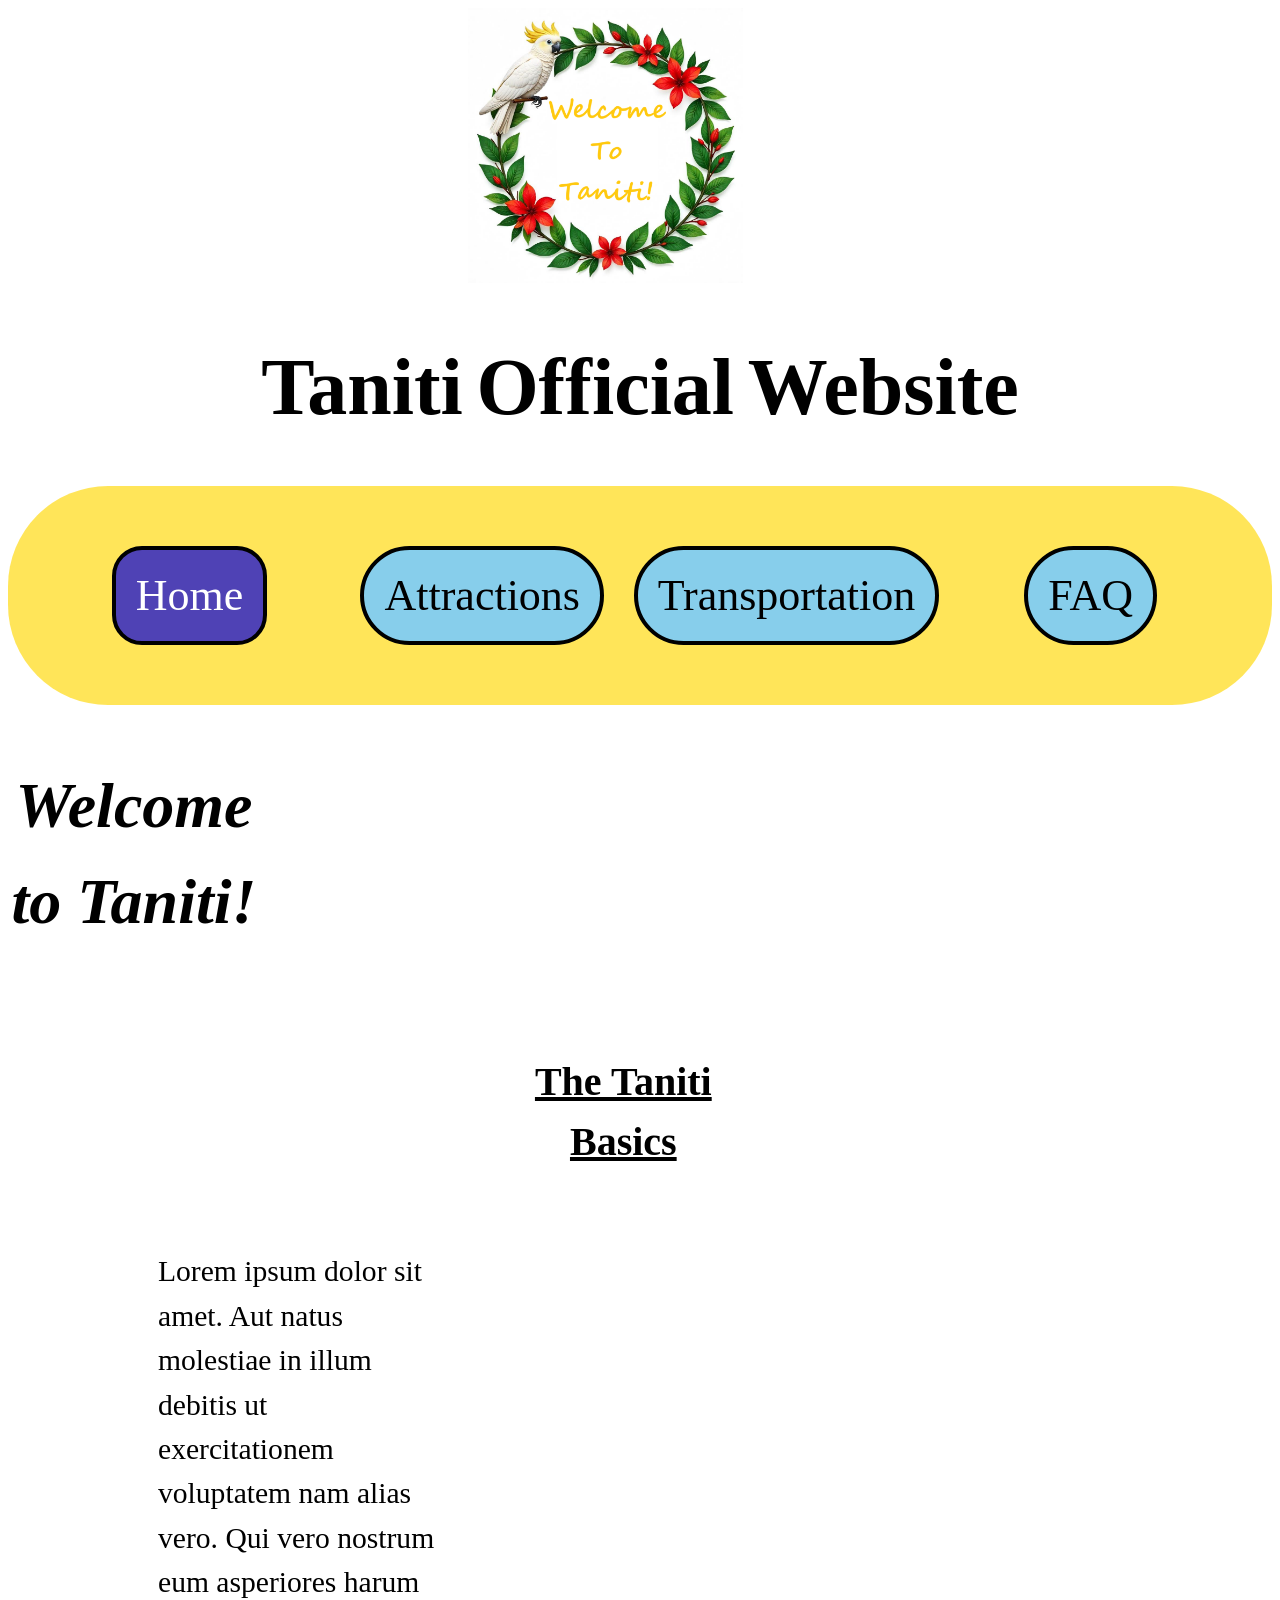
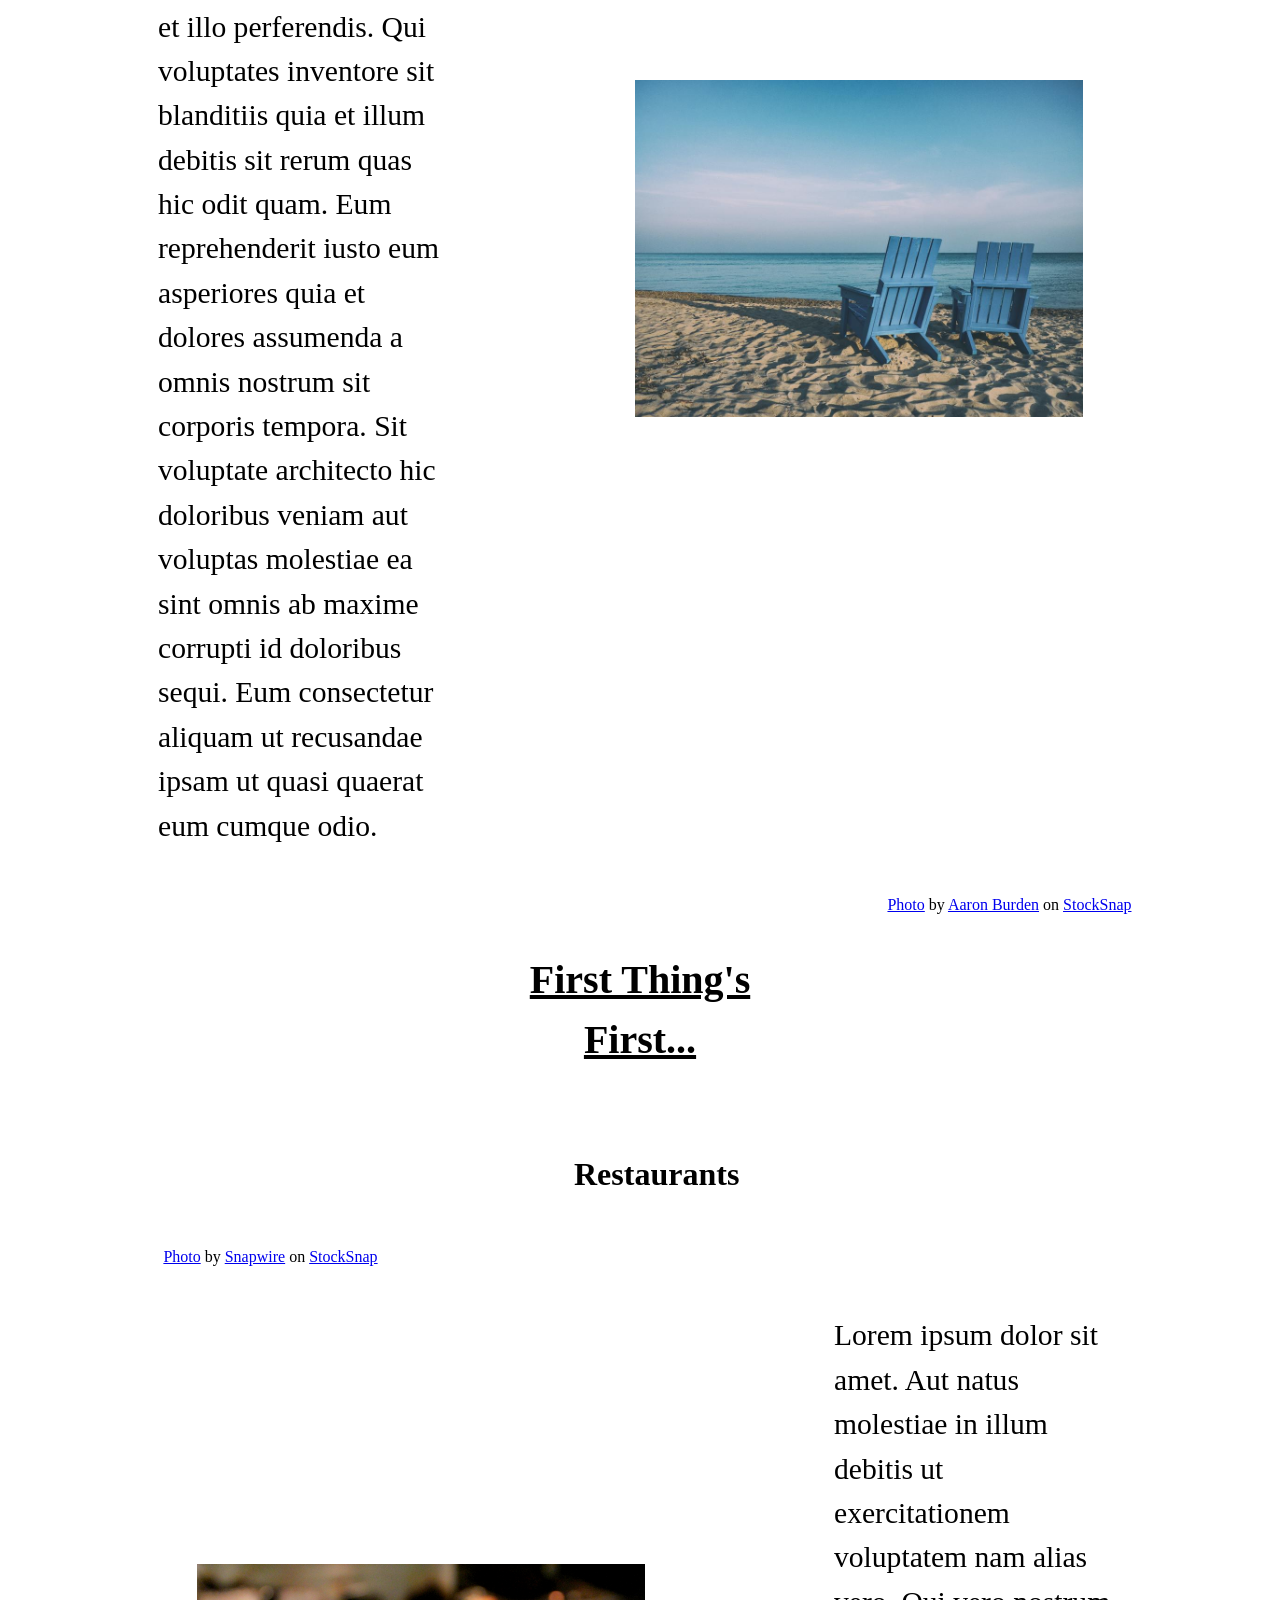
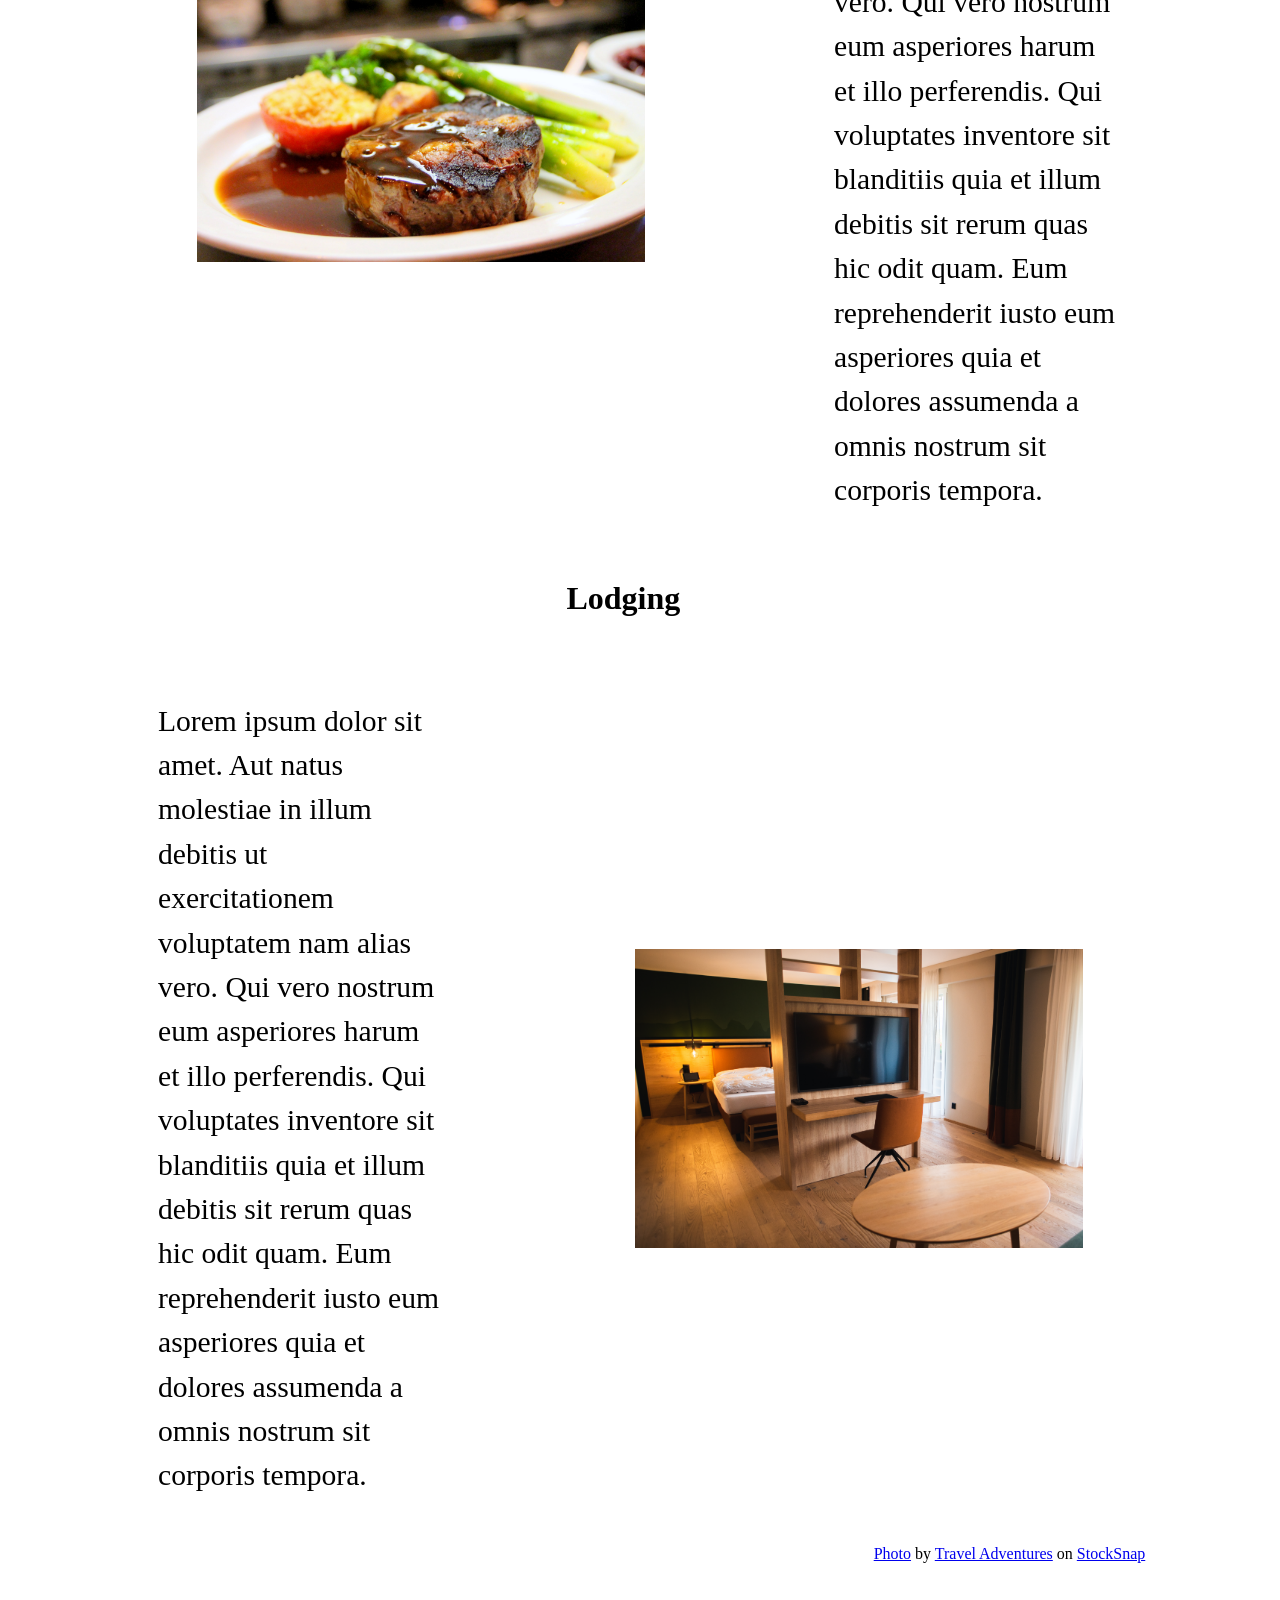
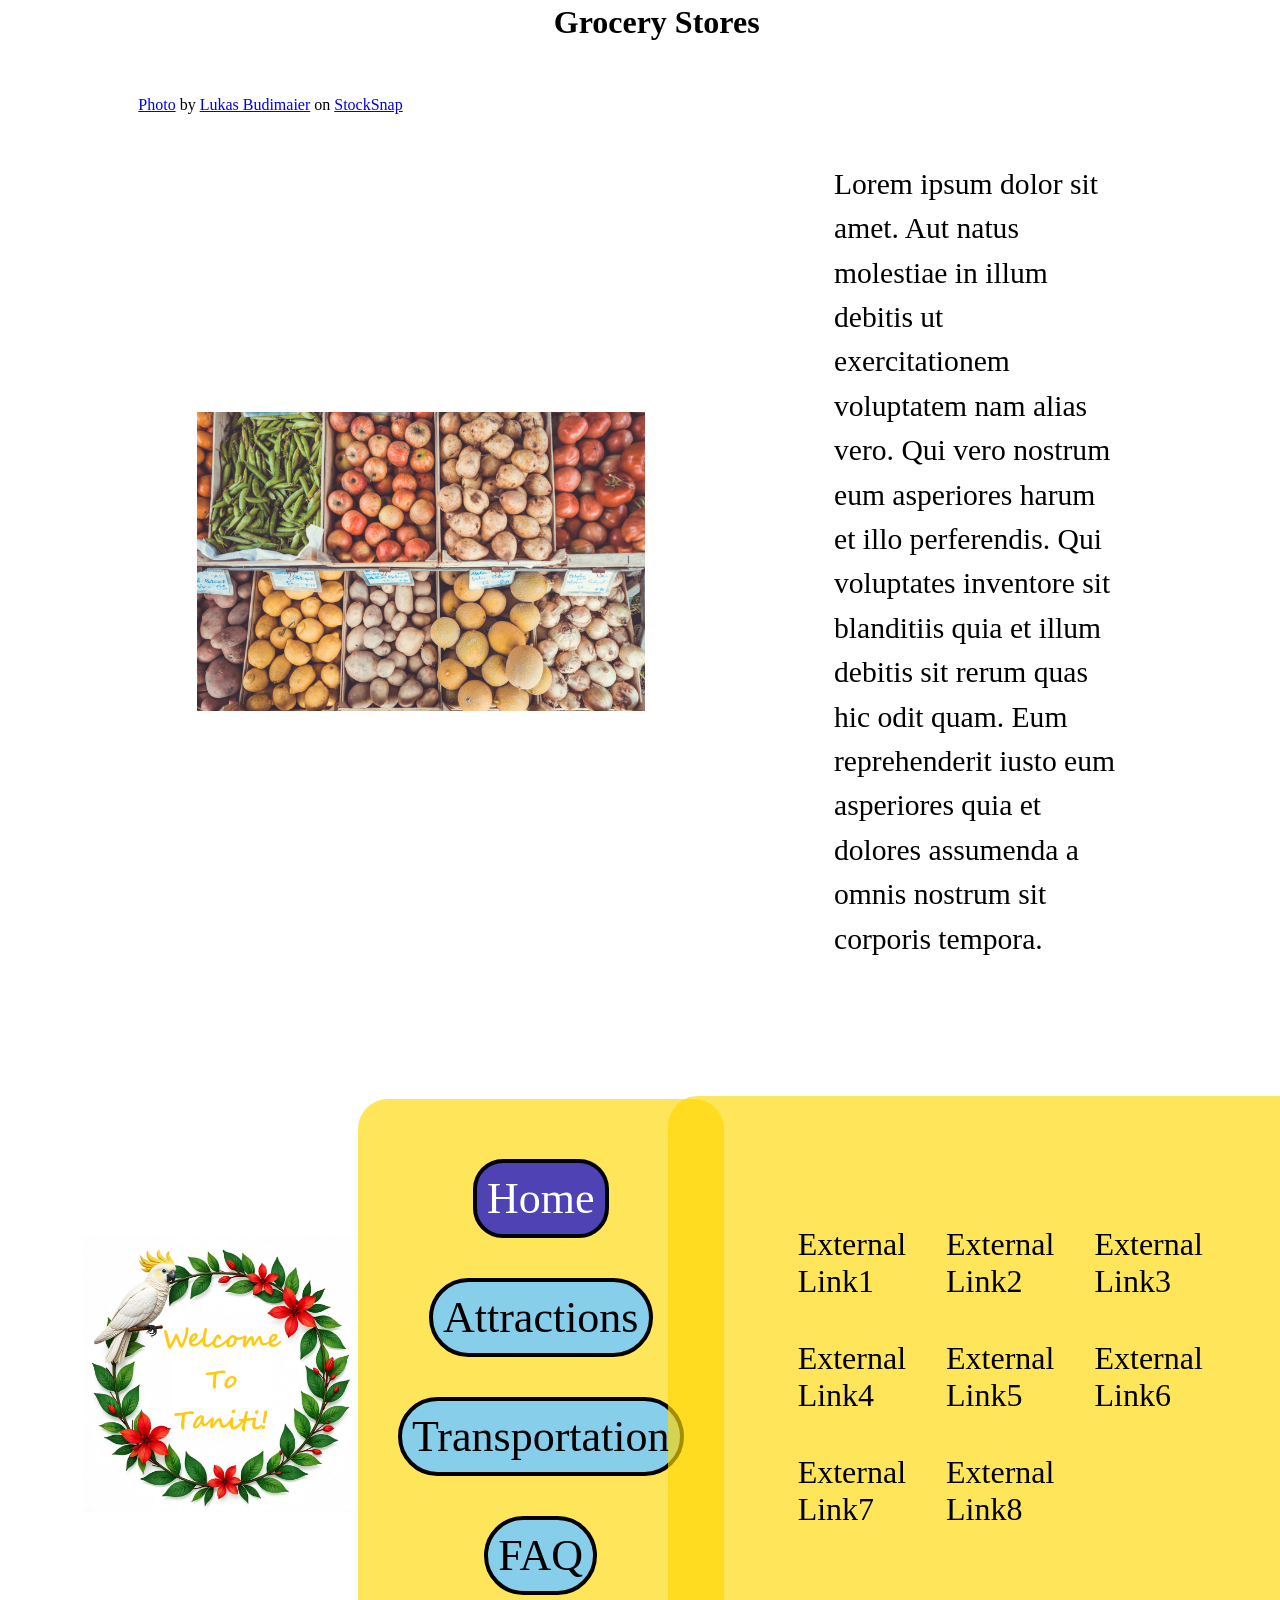
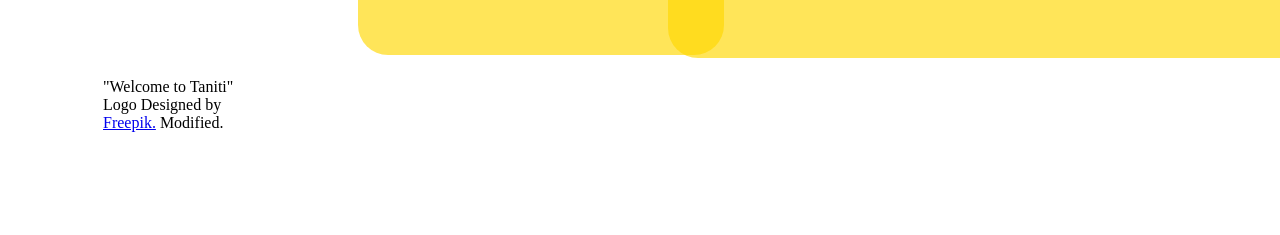
==== index.html @ dcddfea0 "Initial Commit for High Fidelity Wireframe of Taniti Website for WGU D479 PA Task 1" ====
<!DOCTYPE html>
<html lang="en">

<head>
    <meta charset="UTF-8">
    <meta name="viewport" content="width=device-width, initial-scale=1.0">
    <link rel="stylesheet" href="/css/styles.css">
    <script src="/javascript/myScript.js"></script>
    <title>Taniti Home Page</title>
</head>

<body>
    <header>
        <div class="header_logo_and_heading_div">
            <img id="top_taniti_welcome_logo" src="/images/welcome_to_taniti_freepik.jpg"
                class="taniti_logo" alt="welcome_to_taniti_wreath_with_white_tropical_bird">
            <h1 class="site_heading">Taniti </h1>
            <h1 class="site_heading">Official </h1>
            <h1 class="site_heading">Website</h1>
        </div>
    </header>
    <div class="top_nav_container">
        <nav class="top_navbar">
            <a class="top_nav_links current">Home</a>
            <a class="top_nav_links">Attractions</a>
            <a class="top_nav_links">Transportation</a>
            <a class="top_nav_links">FAQ</a>
        </nav>
    </div>
    <main>
        <section class="content_container">
            <h1 class="main_headings taniti_welcome">Welcome to Taniti!</h1>
        </section>
        <section class="content_container">
            <h2 class="main_headings center_justify_content_item">The Taniti Basics</h2>
            <p class="content_grid_item_left">Lorem ipsum dolor sit amet. Aut natus molestiae in illum debitis ut
                exercitationem voluptatem nam
                alias
                vero. Qui vero nostrum eum asperiores harum et illo perferendis.
                Qui voluptates inventore sit blanditiis quia et illum debitis sit rerum quas hic odit quam. Eum
                reprehenderit iusto eum asperiores quia et dolores assumenda a omnis nostrum sit corporis
                tempora.
                Sit
                voluptate architecto hic doloribus veniam aut voluptas molestiae ea sint omnis ab maxime
                corrupti id
                doloribus sequi. Eum consectetur aliquam ut recusandae ipsam ut quasi quaerat eum cumque odio.
            </p>
            <img id="caption_parent1" src="/images/beach-sand_0KJ4LUALSV.jpg"
                class="content_image content_grid_item_right" alt="blue_beach_chairs_on_beach"><span id="caption_span1"
                class="img_caption_right responsive_span"><a href="https://stocksnap.io/photo/beach-sand-0KJ4LUALSV"
                    target="_blank">Photo</a> by <a href="https://stocksnap.io/author/20658" target="_blank">Aaron
                    Burden</a> on <a href="https://stocksnap.io" target="_blank">StockSnap</a></span>
        </section>
        <section class="content_container">
            <h2 class="main-headings center_justify_content_item">First Thing's First...</h2>
        </section>
        <section class="content_container">

            <h3 class="center_justify_content_item">Restaurants</h3>
            <img id="caption_parent2" src="/images/StockSnap_JMJZKYXUWD.jpg"
                class="content_image content_grid_item_left" alt="plate_of_food_in_fine_dining">
            <span id="caption_span2" class="img_caption_left responsive_span"><a
                    href="https://stocksnap.io/photo/steak-asparagus-JMJZKYXUWD" target="_blank">Photo</a> by <a
                    href="https://stocksnap.io/author/snapwire" target="_blank">Snapwire</a> on <a
                    href="https://stocksnap.io" target="_blank">StockSnap</a></span>
            <p class="content_grid_item_right">Lorem ipsum dolor sit amet. Aut natus molestiae in illum debitis ut
                exercitationem voluptatem nam
                alias
                vero. Qui vero nostrum eum asperiores harum et illo perferendis.
                Qui voluptates inventore sit blanditiis quia et illum debitis sit rerum quas hic odit quam. Eum
                reprehenderit iusto eum asperiores quia et dolores assumenda a omnis nostrum sit corporis
                tempora.
            </p>

        </section>
        <section class="content_container">
            <h3 class="center_justify_content_item">Lodging</h3>
            <p class="content_grid_item_left">Lorem ipsum dolor sit amet. Aut natus molestiae in illum debitis ut
                exercitationem voluptatem nam
                alias
                vero. Qui vero nostrum eum asperiores harum et illo perferendis.
                Qui voluptates inventore sit blanditiis quia et illum debitis sit rerum quas hic odit quam. Eum
                reprehenderit iusto eum asperiores quia et dolores assumenda a omnis nostrum sit corporis
                tempora.</p>
            <img id="caption_parent3" src="/images/StockSnap_DGBAEIS33.jpg"
                class="content_image content_grid_item_right" alt="modern_upscale_hotel_room"><span id="caption_span3"
                class="img_caption_right responsive_span"><a href="https://stocksnap.io/photo/hotel-room-DGBAEIS339"
                    target="_blank">Photo</a> by <a href="https://stocksnap.io/author/traveladventures"
                    target="_blank">Travel Adventures</a> on <a href="https://stocksnap.io"
                    target="_blank">StockSnap</a></span>
        </section>
        <section class="content_container">
            <h3 class="center_justify_content_item">Grocery Stores</h3>
            <img id="caption_parent4" src="/images/StockSnap_AWJD4WV6W.jpg"
                class="content_image content_grid_item_left" alt="small_grocery_shop">
            <span id="caption_span4" class="img_caption_left responsive_span"><a
                    href="https://stocksnap.io/photo/food-fruits-AWJD4WV6W1" target="_blank">Photo</a> by <a
                    href="https://stocksnap.io/author/15750" target="_blank">Lukas
                    Budimaier</a> on <a href="https://stocksnap.io" target="_blank">StockSnap</a></span>
            <p class="content_grid_item_right">Lorem ipsum dolor sit amet. Aut natus molestiae in illum debitis ut
                exercitationem voluptatem nam
                alias
                vero. Qui vero nostrum eum asperiores harum et illo perferendis.
                Qui voluptates inventore sit blanditiis quia et illum debitis sit rerum quas hic odit quam. Eum
                reprehenderit iusto eum asperiores quia et dolores assumenda a omnis nostrum sit corporis
                tempora.</p>
        </section>
    </main>
    <footer>
        <div class="bottom_logo_div">
            <img id="bottom_taniti_welcome_logo" src="/images/welcome_to_taniti_freepik.jpg"
                class="taniti_logo" alt="welcome_to_taniti_wreath_with_white_tropical_bird">
        </div>
        <nav class="primary_bottom_navbar">
            <a class="primary_bottom_nav_links current">Home</a>
            <a class="primary_bottom_nav_links">Attractions</a>
            <a class="primary_bottom_nav_links">Transportation</a>
            <a class="primary_bottom_nav_links">FAQ</a>
        </nav>
        <nav class="secondary_bottom_navbar">
            <a class="secondary_bottom_nav_links">External Link1</a>
            <a class="secondary_bottom_nav_links">External Link2</a>
            <a class="secondary_bottom_nav_links">External Link3</a>
            <a class="secondary_bottom_nav_links">External Link4</a>
            <a class="secondary_bottom_nav_links">External Link5</a>
            <a class="secondary_bottom_nav_links">External Link6</a>
            <a class="secondary_bottom_nav_links">External Link7</a>
            <a class="secondary_bottom_nav_links">External Link8</a>
        </nav>
        <div id="bottom_caption_div">
            <span class="caption_span5">"Welcome to Taniti" Logo Designed by <a
                    href="https://www.freepik.com/">Freepik.</a> Modified.</span>
        </div>
    </footer>
</body>

</html>
---- css/styles.css ----
h1 {
    font-size: 3rem;
    text-align: center;
}

h2 {
    font-size: 2.5rem;
    text-align: center;
    text-decoration: underline;
}

h3 {
    font-size: 2.0rem;
    text-align: center;
}

p {
    font-size: 1.85rem;
}

footer {
    padding: 75px;
    margin-top: 30px;
    display: grid;
    grid-template-columns: 1fr 1fr 1fr 1fr 1fr;
    grid-template-rows: auto auto auto;
    place-items: center;
}

.site_heading {
    font-size: 5rem;
}

.header_logo_and_heading_div {
    display: grid;
    grid-template-columns: 1fr 1fr 1fr 1fr 1fr 1fr 1fr;
    grid-template-rows: auto auto;
    gap: 5px;
    place-items: center;
}

.taniti_logo {
    grid-column: 4;
}

.site_heading:nth-child(1) {
    grid-column: 2;
}

.site_heading:nth-child(2) {
    grid-column: 3;
}

.site_heading:nth-child(3) {
    grid-column: 4;
}

.top_navbar {
    background-color: rgba(255, 215, 0, 65%);
    border-radius: 100px;
    align-items: center;
    place-items: center;
    font-size: 2.75rem;
    padding: 40px;
    display: grid;
    grid-template-columns: 1fr 1fr 1fr 1fr;
    grid-template-rows: auto;
    column-gap: 10px;
}

.top_nav_links {
    padding: 20px;
    border: solid 4px black;
    border-radius: 60px;
    color: black;
    background-color: skyblue;

}

.top_nav_links:hover {
    color: black;
    background-color: rgba(240, 23, 52, 80%);
    scale: 1.25;
}

.primary_bottom_navbar {
    background-color: rgba(255, 215, 0, 65%);
    border-radius: 30px;
    width: min-content;
    justify-content: center;
    align-items: center;
    place-items: center;
    font-size: 2.75rem;
    padding: 40px;
    display: grid;
    grid-template-rows: 1fr 1fr 1fr 1fr;
    grid-template-columns: auto;
    column-gap: 10px;
    grid-column-start: 2;
    grid-column-end: 3;
}

.primary_bottom_nav_links {
    padding: 10px;
    border: solid 4px black;
    border-radius: 60px;
    color: black;
    background-color: skyblue;
}

.primary_bottom_nav_links:hover {
    color: black;
    background-color: rgba(240, 23, 52, 80%);
    scale: 1.25;
}

.secondary_bottom_navbar {
    grid-row: 1;
    grid-column-start: 3;
    grid-column-end: 6;
    background-color: rgba(255, 215, 0, 65%);
    border-radius: 30px;
    font-size: 2.0rem;
    padding: 110px;
    display: grid;
    grid-template-rows: 1fr 1fr 1fr;
    grid-template-columns: auto auto auto;
    place-items: center;
    margin-left: 80px;
}

.secondary_bottom_nav_links {
    padding: 20px;
    color: black;
}

.secondary_bottom_nav_links:hover {
    color: rgb(79, 66, 181);
    text-decoration: underline;
}

.content_container {
    display: grid;
    grid-template-columns: 1fr 1fr 1fr 1fr 1fr;
    grid-template-rows: auto auto;
    column-gap: 1px;
    row-gap: 15px;
    place-items: center;
    line-height: 1.5;
}

.center_justify_content_item {
    grid-column: 3;
}

p.content_grid_item_left {
    grid-column-start: 1;
    grid-column-end: 4;
    justify-content: center;
    margin-left: 150px;
    margin-right: 300px;
}

p.content_grid_item_right {
    grid-column-start: 3;
    grid-column-end: 6;
    justify-content: center;
    margin-right: 150px;
    margin-left: 300px;
}

img.content_grid_item_left {
    grid-column-start: 1;
    grid-column-end: 3;
    justify-content: center;
    margin-left: 300px;
}

.img_caption_left {
    grid-column-start: 1;
    grid-column-end: 3;
    grid-row: 2;
}

img.content_grid_item_right {
    grid-column-start: 4;
    grid-column-end: 6;
    justify-content: center;
    margin-right: 300px;
}

.img_caption_right {
    grid-column-start: 4;
    grid-column-end: 6;
}

.content_image {
    min-width: 225px;
    max-width: 35vw;
}

.taniti_welcome {
    font-style: italic;
    font-size: 4rem;
}

#bottom_caption_div {
    margin: 20px;
    grid-column-start: 1;
    grid-column-end: 4;
    grid-row-start: 2;
    grid-row-end: 4;
    display: grid;
    grid-template-columns: 1fr 1fr 1fr 1fr 1fr;
    grid-template-rows: auto auto;
}

.current {
    color: white;
    background-color: rgb(79, 66, 181);
    border-radius: 30px;
    margin: 20px;
}

.bottom_logo_div {
    grid-column-start: 1;
    grid-column-end: 2;
    grid-row: 1;
    place-items: center;
}

#top_taniti_welcome_logo {
    min-width: 275px;
    max-width: 20vw;
}

#bottom_taniti_welcome_logo {
    min-width: 275px;
    max-width: 18vw;
}


@media (max-width: 1200px) {
    .header_logo_and_heading_div {
        grid-template-columns: 1fr;
        grid-template-rows: auto auto auto auto;

    }

    .taniti_logo {
        grid-column: 1;
    }

    .site_heading:nth-child(1) {
        grid-column: 1;
    }

    .site_heading:nth-child(2) {
        grid-column: 1;
    }

    .site_heading:nth-child(3) {
        grid-column: 1;
    }

    .content_container {
        grid-template-columns: 1fr;
        grid-auto-rows: 1fr;
        row-gap: 0px;
    }

    h2.center_justify_content_item,
    h3.center_justify_content_item {
        grid-column: 1;
        justify-content: center;
        place-items: center;
        margin: 0px;
    }

    p.content_grid_item_left,
    p.content_grid_item_right {
        grid-column: 1;
        justify-content: center;
        place-items: center;
        margin: 0px;
    }

    img.content_grid_item_left,
    img.content_grid_item_right {
        grid-column: 1;
        grid-row: auto;
        justify-content: center;
        place-items: center;
        margin: 0px;
    }

    .img_caption_left,
    .img_caption_right {
        grid-column: 1;
        justify-content: center;
        place-items: center;
    }

    .top_nav_container {
        grid-template-columns: auto;
        grid-auto-rows: 1fr;
        justify-content: center;
        place-items: center;
    }

    .top_navbar {
        grid-template-columns: auto;
        grid-auto-rows: 1fr;
        justify-content: center;
        place-items: center;
    }

    .top_nav_links {
        margin: 15px auto 15px auto;
    }

    footer {
        grid-template-columns: auto;
        grid-auto-rows: 1fr;
        justify-content: center;
        place-items: center;
    }

    .bottom_logo_div {
        grid-row: auto;
        grid-column: 1;
        margin-bottom: 0px;
    }

    .primary_bottom_navbar {
        grid-row: auto;
        grid-column: 1;

    }

    .secondary_bottom_navbar {
        grid-row: auto;
        grid-column: 1;
        grid-template-columns: 1fr;
        padding: 60px;
        margin-top: 15px;
        margin-left: 0px;
    }

    .responsive_span {
        grid-row: auto;
    }

    #bottom_caption_div,
    .caption_span5 {
        grid-row: auto;
        grid-column-start: 1;
        grid-column-end: 5;
    }

    .main_headings {
        grid-row: auto;
        margin-top: auto;
        margin-bottom: auto;
    }

    img {
        margin: 0px;
    }

}
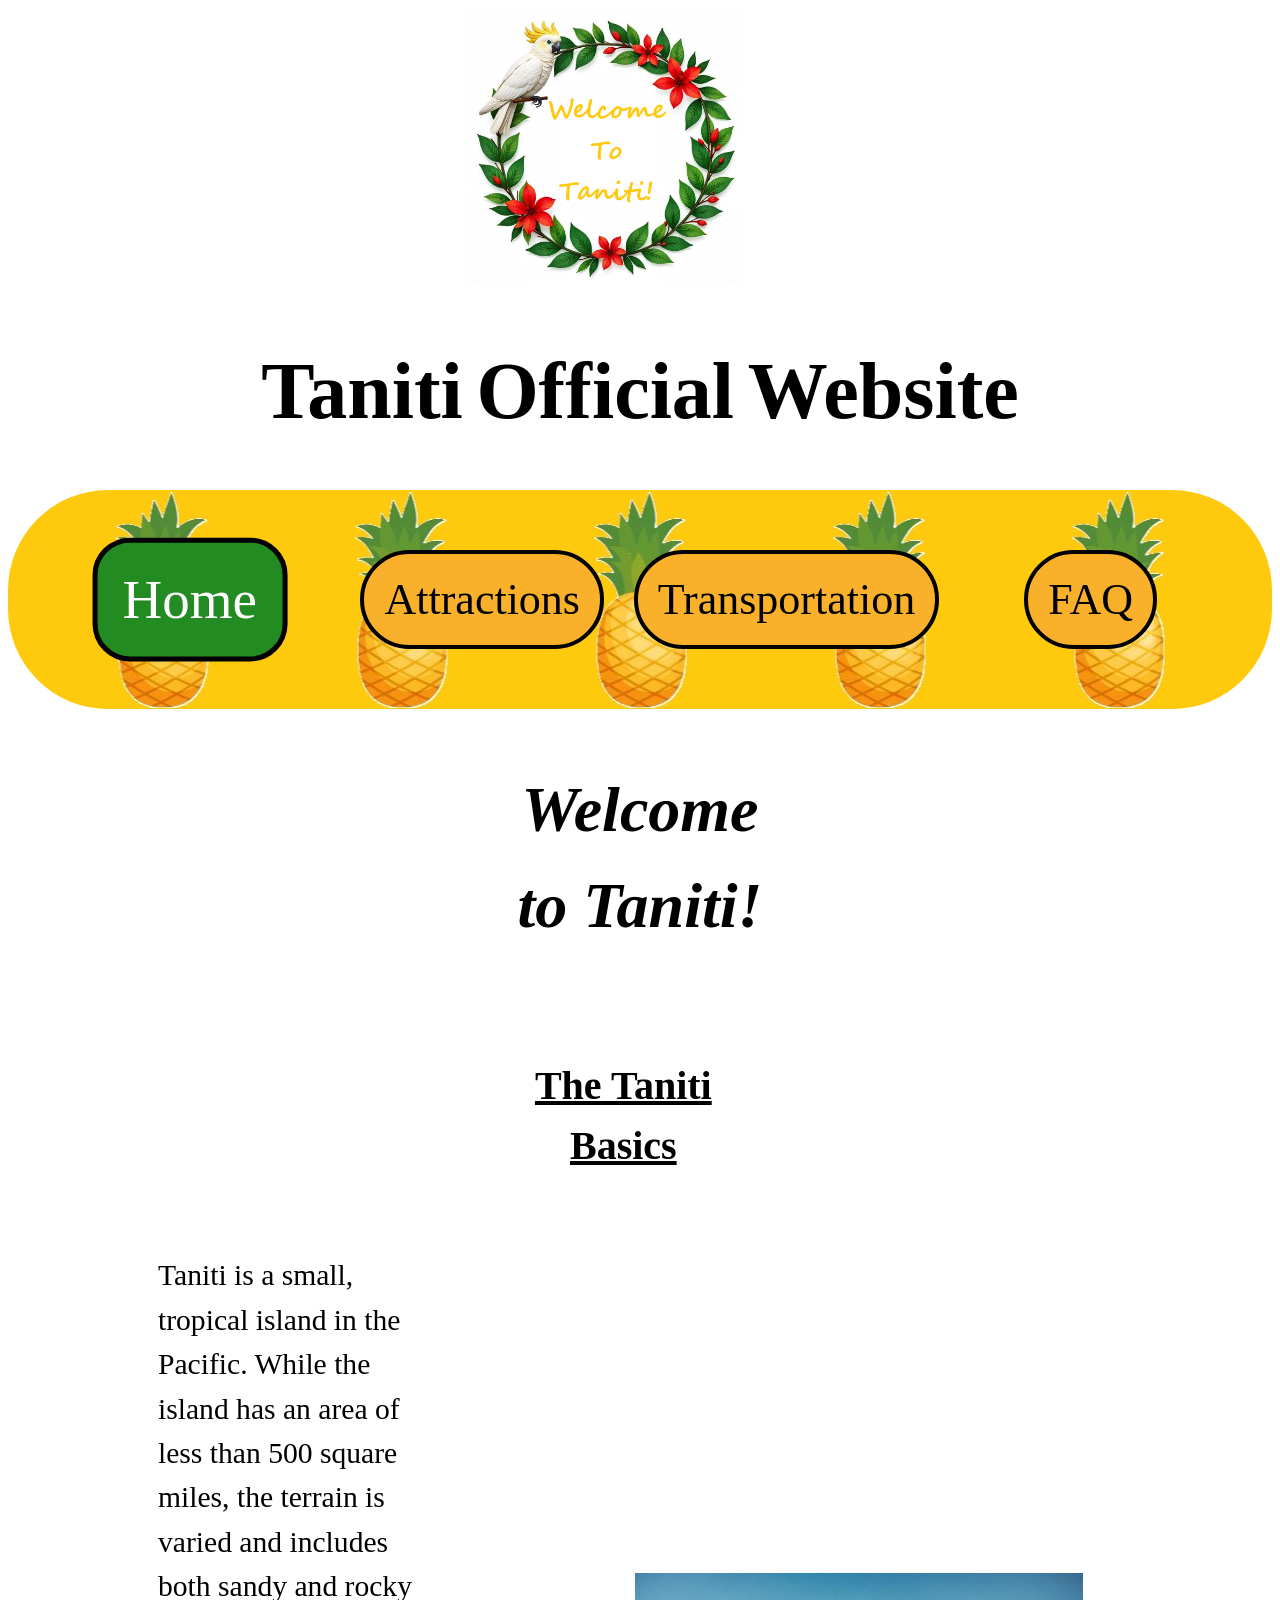
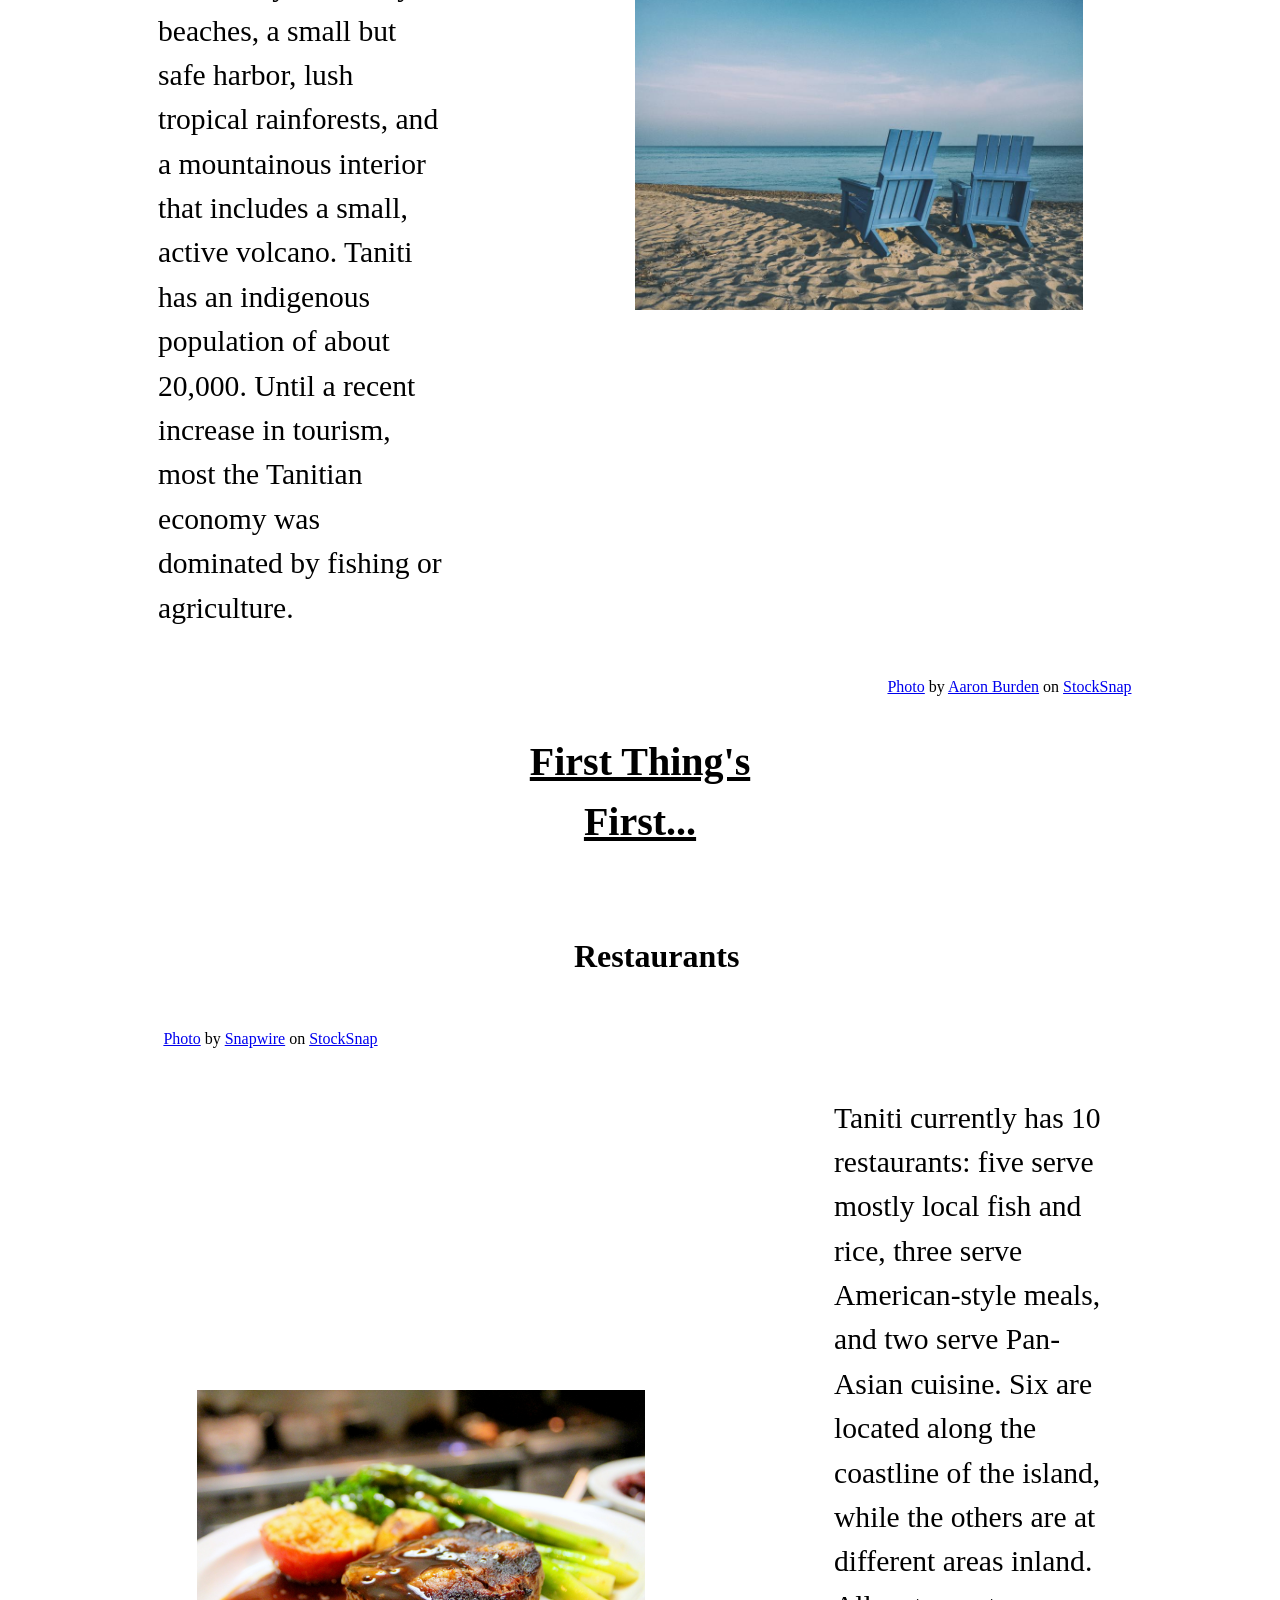
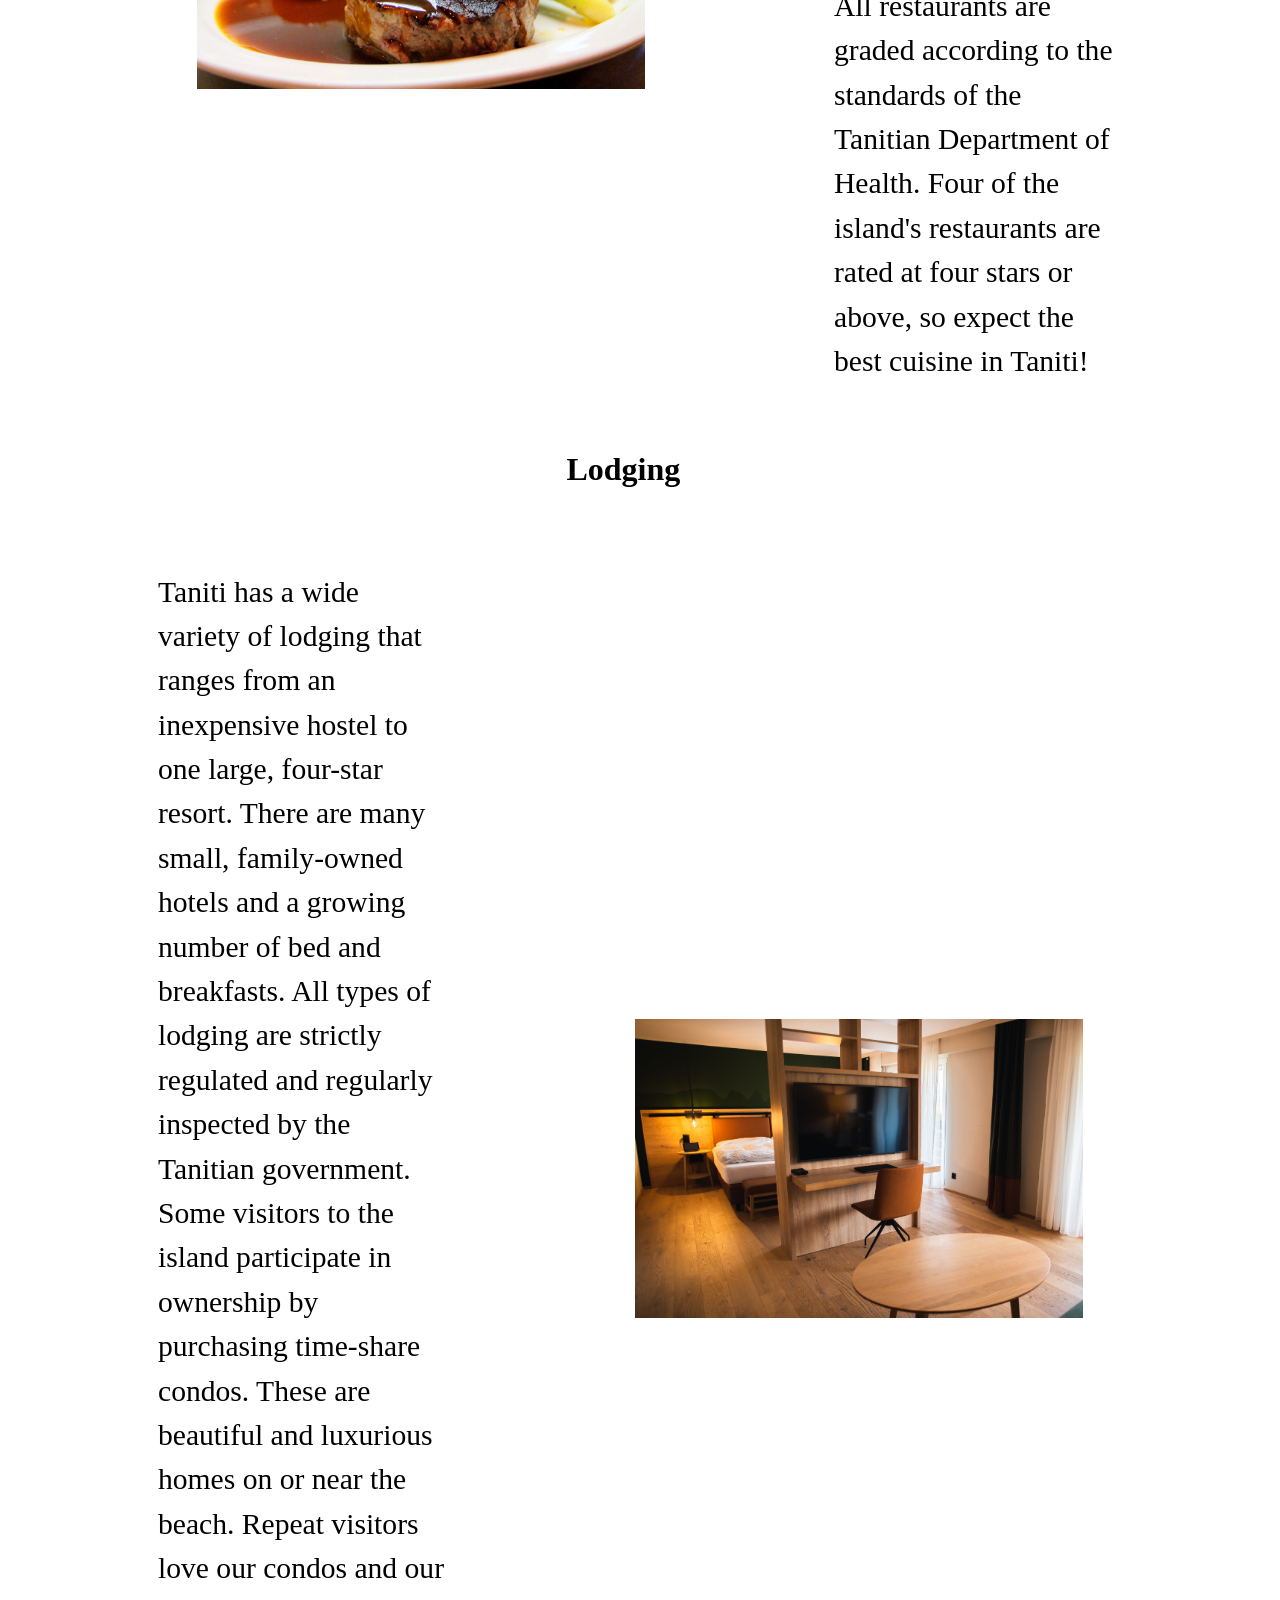
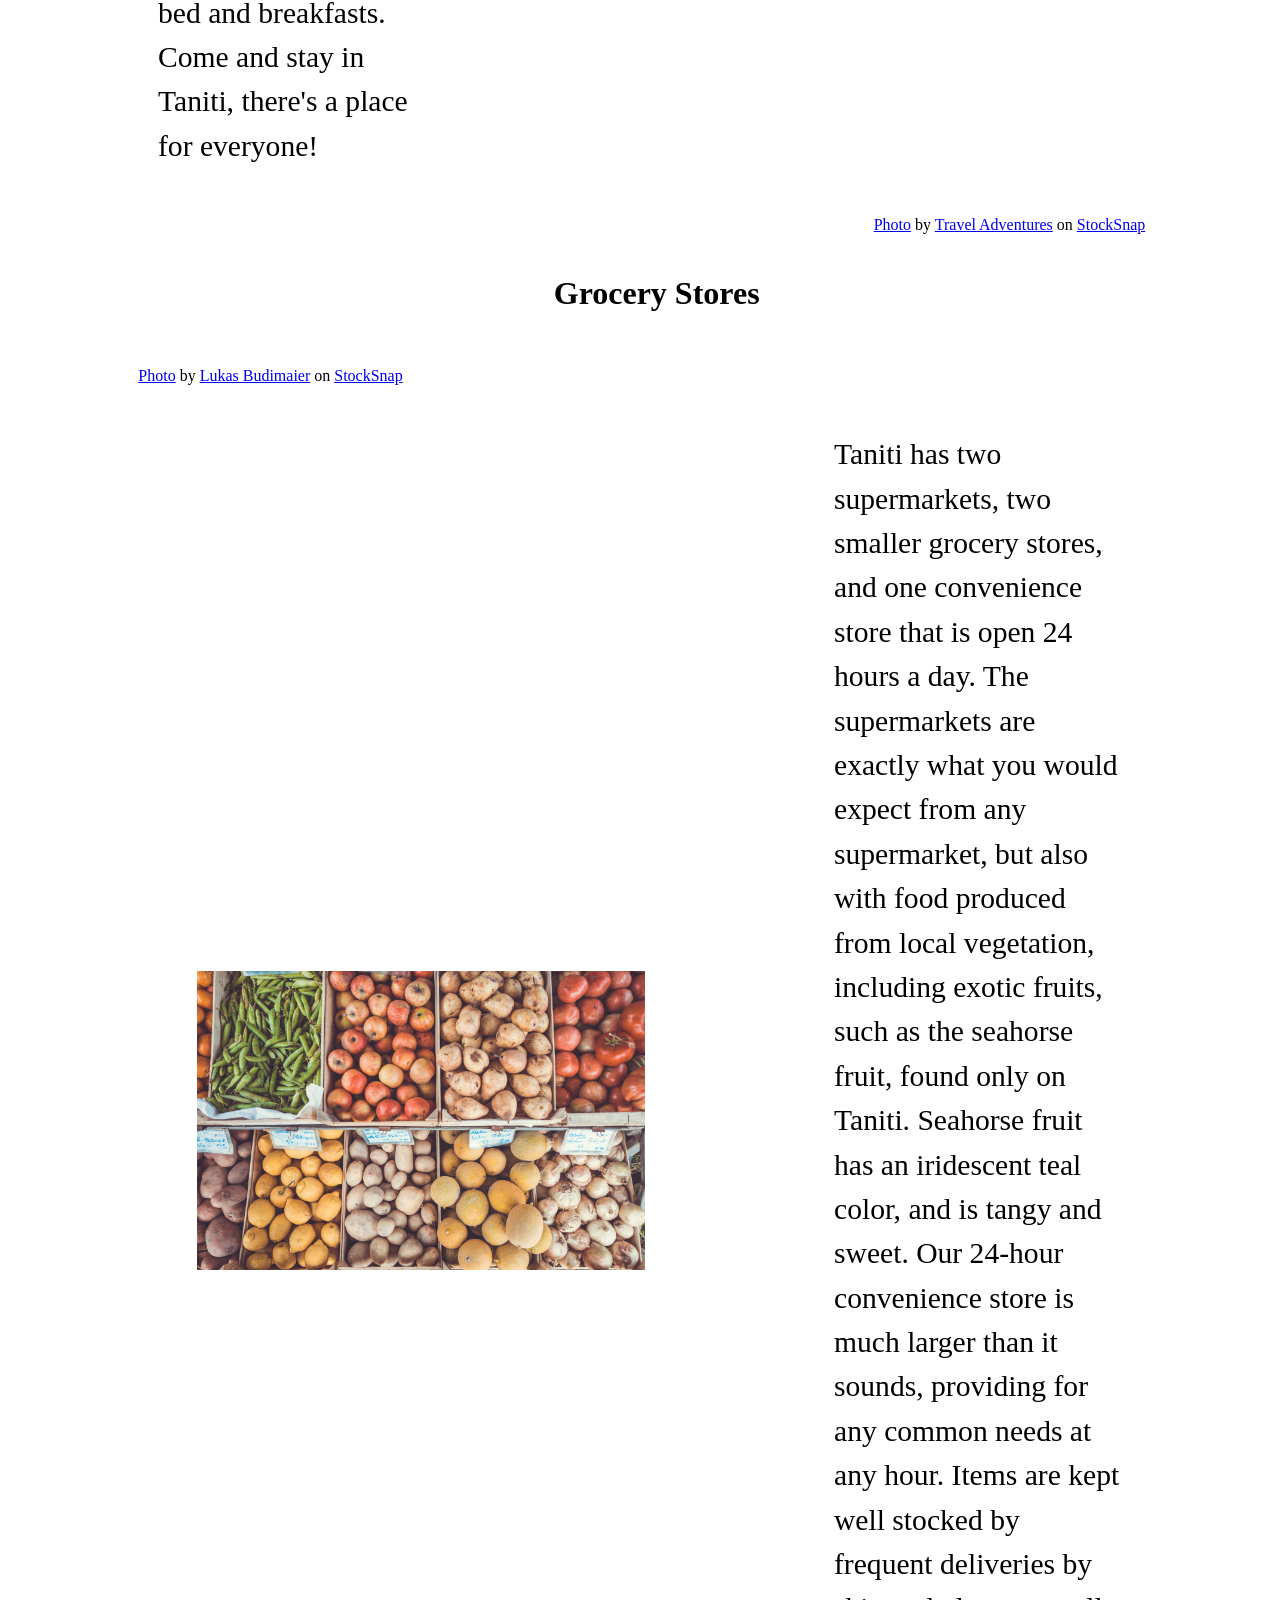
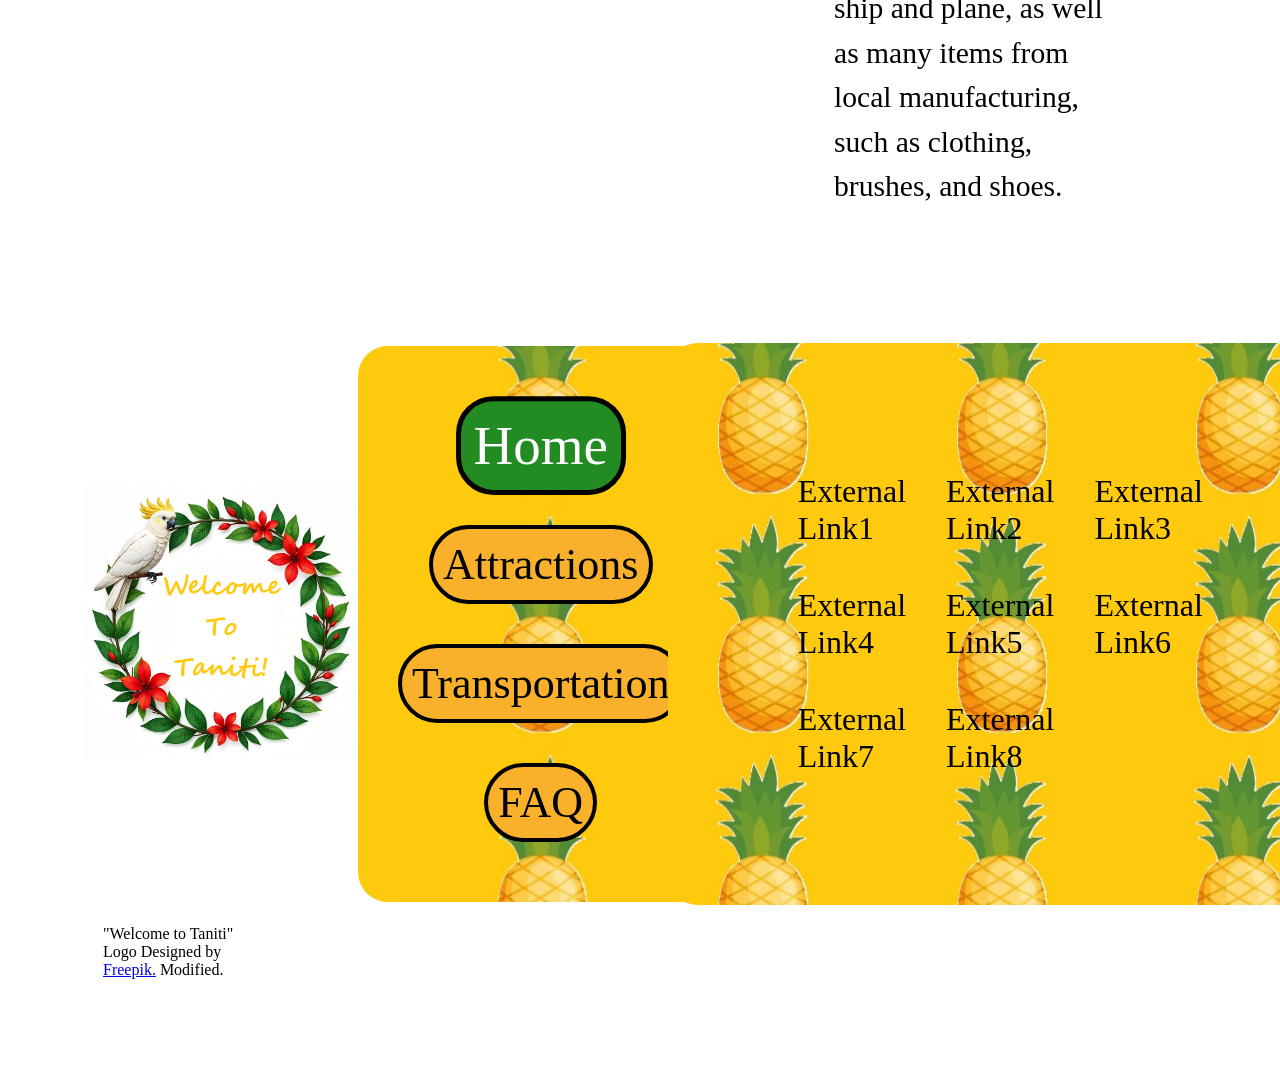
==== commit 8791142c: "Primary changes are navigation colors and background, with content on first two pages. Still working" ====
--- a/index.html
+++ b/index.html
@@ -12,8 +12,8 @@
 <body>
     <header>
         <div class="header_logo_and_heading_div">
-            <img id="top_taniti_welcome_logo" src="/images/welcome_to_taniti_freepik.jpg"
-                class="taniti_logo" alt="welcome_to_taniti_wreath_with_white_tropical_bird">
+            <a href="index.html" class="taniti_logo"><img id="top_taniti_welcome_logo" src="/images/welcome_to_taniti_freepik.jpg" class="taniti_logo"
+                alt="welcome_to_taniti_wreath_with_white_tropical_bird"></a>
             <h1 class="site_heading">Taniti </h1>
             <h1 class="site_heading">Official </h1>
             <h1 class="site_heading">Website</h1>
@@ -21,10 +21,10 @@
     </header>
     <div class="top_nav_container">
         <nav class="top_navbar">
-            <a class="top_nav_links current">Home</a>
-            <a class="top_nav_links">Attractions</a>
-            <a class="top_nav_links">Transportation</a>
-            <a class="top_nav_links">FAQ</a>
+            <a href="index.html" class="top_nav_links current">Home</a>
+            <a href="attractions.html" class="top_nav_links">Attractions</a>
+            <a href="transportation.html" class="top_nav_links">Transportation</a>
+            <a href="faq.html" class="top_nav_links">FAQ</a>
         </nav>
     </div>
     <main>
@@ -33,19 +33,14 @@
         </section>
         <section class="content_container">
             <h2 class="main_headings center_justify_content_item">The Taniti Basics</h2>
-            <p class="content_grid_item_left">Lorem ipsum dolor sit amet. Aut natus molestiae in illum debitis ut
-                exercitationem voluptatem nam
-                alias
-                vero. Qui vero nostrum eum asperiores harum et illo perferendis.
-                Qui voluptates inventore sit blanditiis quia et illum debitis sit rerum quas hic odit quam. Eum
-                reprehenderit iusto eum asperiores quia et dolores assumenda a omnis nostrum sit corporis
-                tempora.
-                Sit
-                voluptate architecto hic doloribus veniam aut voluptas molestiae ea sint omnis ab maxime
-                corrupti id
-                doloribus sequi. Eum consectetur aliquam ut recusandae ipsam ut quasi quaerat eum cumque odio.
+            <p class="content_grid_item_left">
+                Taniti is a small, tropical island in the Pacific. While the island has an area of less than 500 square
+                miles, the terrain is varied and includes both sandy and rocky beaches, a small but safe harbor, lush
+                tropical rainforests, and a mountainous interior that includes a small, active volcano. Taniti has an
+                indigenous population of about 20,000. Until a recent increase in tourism, most the Tanitian economy was
+                dominated by fishing or agriculture.
             </p>
-            <img id="caption_parent1" src="/images/beach-sand_0KJ4LUALSV.jpg"
+            <img src="/images/beach-sand_0KJ4LUALSV.jpg"
                 class="content_image content_grid_item_right" alt="blue_beach_chairs_on_beach"><span id="caption_span1"
                 class="img_caption_right responsive_span"><a href="https://stocksnap.io/photo/beach-sand-0KJ4LUALSV"
                     target="_blank">Photo</a> by <a href="https://stocksnap.io/author/20658" target="_blank">Aaron
@@ -57,32 +52,33 @@
         <section class="content_container">
 
             <h3 class="center_justify_content_item">Restaurants</h3>
-            <img id="caption_parent2" src="/images/StockSnap_JMJZKYXUWD.jpg"
+            <img src="/images/StockSnap_JMJZKYXUWD.jpg"
                 class="content_image content_grid_item_left" alt="plate_of_food_in_fine_dining">
             <span id="caption_span2" class="img_caption_left responsive_span"><a
                     href="https://stocksnap.io/photo/steak-asparagus-JMJZKYXUWD" target="_blank">Photo</a> by <a
                     href="https://stocksnap.io/author/snapwire" target="_blank">Snapwire</a> on <a
                     href="https://stocksnap.io" target="_blank">StockSnap</a></span>
-            <p class="content_grid_item_right">Lorem ipsum dolor sit amet. Aut natus molestiae in illum debitis ut
-                exercitationem voluptatem nam
-                alias
-                vero. Qui vero nostrum eum asperiores harum et illo perferendis.
-                Qui voluptates inventore sit blanditiis quia et illum debitis sit rerum quas hic odit quam. Eum
-                reprehenderit iusto eum asperiores quia et dolores assumenda a omnis nostrum sit corporis
-                tempora.
+            <p class="content_grid_item_right">
+                Taniti currently has 10 restaurants: five serve mostly local fish and rice, three serve American-style
+                meals, and two serve Pan-Asian cuisine. Six are located along the coastline of the island, while the
+                others are at different areas inland. All restaurants are graded according to the standards of the
+                Tanitian Department of Health. Four of the island's restaurants are rated at four stars or above, so
+                expect the
+                best cuisine in Taniti!
             </p>
 
         </section>
         <section class="content_container">
             <h3 class="center_justify_content_item">Lodging</h3>
-            <p class="content_grid_item_left">Lorem ipsum dolor sit amet. Aut natus molestiae in illum debitis ut
-                exercitationem voluptatem nam
-                alias
-                vero. Qui vero nostrum eum asperiores harum et illo perferendis.
-                Qui voluptates inventore sit blanditiis quia et illum debitis sit rerum quas hic odit quam. Eum
-                reprehenderit iusto eum asperiores quia et dolores assumenda a omnis nostrum sit corporis
-                tempora.</p>
-            <img id="caption_parent3" src="/images/StockSnap_DGBAEIS33.jpg"
+            <p class="content_grid_item_left">
+                Taniti has a wide variety of lodging that ranges from an inexpensive hostel to one large, four-star
+                resort. There are many small, family-owned hotels and a growing number of bed and breakfasts. All types
+                of lodging are strictly regulated and regularly inspected by the Tanitian government. Some visitors to
+                the island participate in ownership by purchasing time-share condos. These are beautiful and luxurious
+                homes on or near the beach. Repeat visitors love our condos and our bed and breakfasts. Come and stay in
+                Taniti, there's a place for everyone!
+            </p>
+            <img src="/images/StockSnap_DGBAEIS33.jpg"
                 class="content_image content_grid_item_right" alt="modern_upscale_hotel_room"><span id="caption_span3"
                 class="img_caption_right responsive_span"><a href="https://stocksnap.io/photo/hotel-room-DGBAEIS339"
                     target="_blank">Photo</a> by <a href="https://stocksnap.io/author/traveladventures"
@@ -91,31 +87,31 @@
         </section>
         <section class="content_container">
             <h3 class="center_justify_content_item">Grocery Stores</h3>
-            <img id="caption_parent4" src="/images/StockSnap_AWJD4WV6W.jpg"
-                class="content_image content_grid_item_left" alt="small_grocery_shop">
+            <img src="/images/StockSnap_AWJD4WV6W.jpg" class="content_image content_grid_item_left"
+                alt="small_grocery_shop">
             <span id="caption_span4" class="img_caption_left responsive_span"><a
                     href="https://stocksnap.io/photo/food-fruits-AWJD4WV6W1" target="_blank">Photo</a> by <a
                     href="https://stocksnap.io/author/15750" target="_blank">Lukas
                     Budimaier</a> on <a href="https://stocksnap.io" target="_blank">StockSnap</a></span>
-            <p class="content_grid_item_right">Lorem ipsum dolor sit amet. Aut natus molestiae in illum debitis ut
-                exercitationem voluptatem nam
-                alias
-                vero. Qui vero nostrum eum asperiores harum et illo perferendis.
-                Qui voluptates inventore sit blanditiis quia et illum debitis sit rerum quas hic odit quam. Eum
-                reprehenderit iusto eum asperiores quia et dolores assumenda a omnis nostrum sit corporis
-                tempora.</p>
+            <p class="content_grid_item_right">Taniti has two supermarkets, two smaller grocery stores, and one
+                convenience store that is open 24 hours a day. The supermarkets are exactly what you would expect from
+                any supermarket, but also with food produced from local vegetation, including exotic fruits, such as the
+                seahorse fruit, found only on Taniti. Seahorse fruit has an iridescent teal color, and is tangy and
+                sweet. Our 24-hour convenience store is much larger than it sounds, providing for any common needs at
+                any hour. Items are kept well stocked by frequent deliveries by ship and plane, as well as many items
+                from local manufacturing, such as clothing, brushes, and shoes.</p>
         </section>
     </main>
     <footer>
         <div class="bottom_logo_div">
-            <img id="bottom_taniti_welcome_logo" src="/images/welcome_to_taniti_freepik.jpg"
-                class="taniti_logo" alt="welcome_to_taniti_wreath_with_white_tropical_bird">
+            <a href="index.html"><img id="bottom_taniti_welcome_logo" src="/images/welcome_to_taniti_freepik.jpg" class="taniti_logo"
+                alt="welcome_to_taniti_wreath_with_white_tropical_bird"></a>
         </div>
         <nav class="primary_bottom_navbar">
-            <a class="primary_bottom_nav_links current">Home</a>
-            <a class="primary_bottom_nav_links">Attractions</a>
-            <a class="primary_bottom_nav_links">Transportation</a>
-            <a class="primary_bottom_nav_links">FAQ</a>
+            <a href="index.html" class="primary_bottom_nav_links current">Home</a>
+            <a href="attractions.html" class="primary_bottom_nav_links">Attractions</a>
+            <a href="transportation.html" class="primary_bottom_nav_links">Transportation</a>
+            <a href="faq.html" class="primary_bottom_nav_links">FAQ</a>
         </nav>
         <nav class="secondary_bottom_navbar">
             <a class="secondary_bottom_nav_links">External Link1</a>
--- a/css/styles.css
+++ b/css/styles.css
@@ -56,7 +56,10 @@
 }
 
 .top_navbar {
-    background-color: rgba(255, 215, 0, 65%);
+    background-image: url("/images/pineapple_icon_smallB.jpg");
+    background-repeat: repeat;
+    background-position: center;
+    background-color: linear-gradient(to right, rgba(255, 215, 0, 65%), rgb(249, 177, 43));
     border-radius: 100px;
     align-items: center;
     place-items: center;
@@ -73,18 +76,22 @@
     border: solid 4px black;
     border-radius: 60px;
     color: black;
-    background-color: skyblue;
+    background-color: rgb(249, 177, 43);
+    text-decoration: none;
 
 }
 
 .top_nav_links:hover {
     color: black;
-    background-color: rgba(240, 23, 52, 80%);
+    background-color: rgb(255, 215, 0);
     scale: 1.25;
 }
 
 .primary_bottom_navbar {
-    background-color: rgba(255, 215, 0, 65%);
+    background-image: url("/images/pineapple_icon_smallB.jpg");
+    background-repeat: repeat;
+    background-position: center;
+    background-color: linear-gradient(to right, rgba(255, 215, 0, 65%), rgb(249, 177, 43));
     border-radius: 30px;
     width: min-content;
     justify-content: center;
@@ -105,20 +112,24 @@
     border: solid 4px black;
     border-radius: 60px;
     color: black;
-    background-color: skyblue;
+    background-color: rgb(249, 177, 43);
+    text-decoration: none;
 }
 
 .primary_bottom_nav_links:hover {
     color: black;
-    background-color: rgba(240, 23, 52, 80%);
+    background-color: rgb(255, 215, 0);
     scale: 1.25;
 }
 
 .secondary_bottom_navbar {
+    background-image: url("/images/pineapple_icon_smallB.jpg");
+    background-repeat: repeat;
+    background-position: center;
+    background-color: linear-gradient(to right, rgba(255, 215, 0, 65%), rgb(249, 177, 43));
     grid-row: 1;
     grid-column-start: 3;
     grid-column-end: 6;
-    background-color: rgba(255, 215, 0, 65%);
     border-radius: 30px;
     font-size: 2.0rem;
     padding: 110px;
@@ -135,7 +146,7 @@
 }
 
 .secondary_bottom_nav_links:hover {
-    color: rgb(79, 66, 181);
+    color: blueviolet;
     text-decoration: underline;
 }
 
@@ -202,6 +213,7 @@
 .taniti_welcome {
     font-style: italic;
     font-size: 4rem;
+    grid-column: 3;
 }
 
 #bottom_caption_div {
@@ -217,9 +229,10 @@
 
 .current {
     color: white;
-    background-color: rgb(79, 66, 181);
+    background-color: forestgreen;
     border-radius: 30px;
     margin: 20px;
+    scale: 1.25;
 }
 
 .bottom_logo_div {
@@ -269,6 +282,10 @@
         row-gap: 0px;
     }
 
+    .taniti_welcome {
+        grid-column: 1;
+    }
+
     h2.center_justify_content_item,
     h3.center_justify_content_item {
         grid-column: 1;
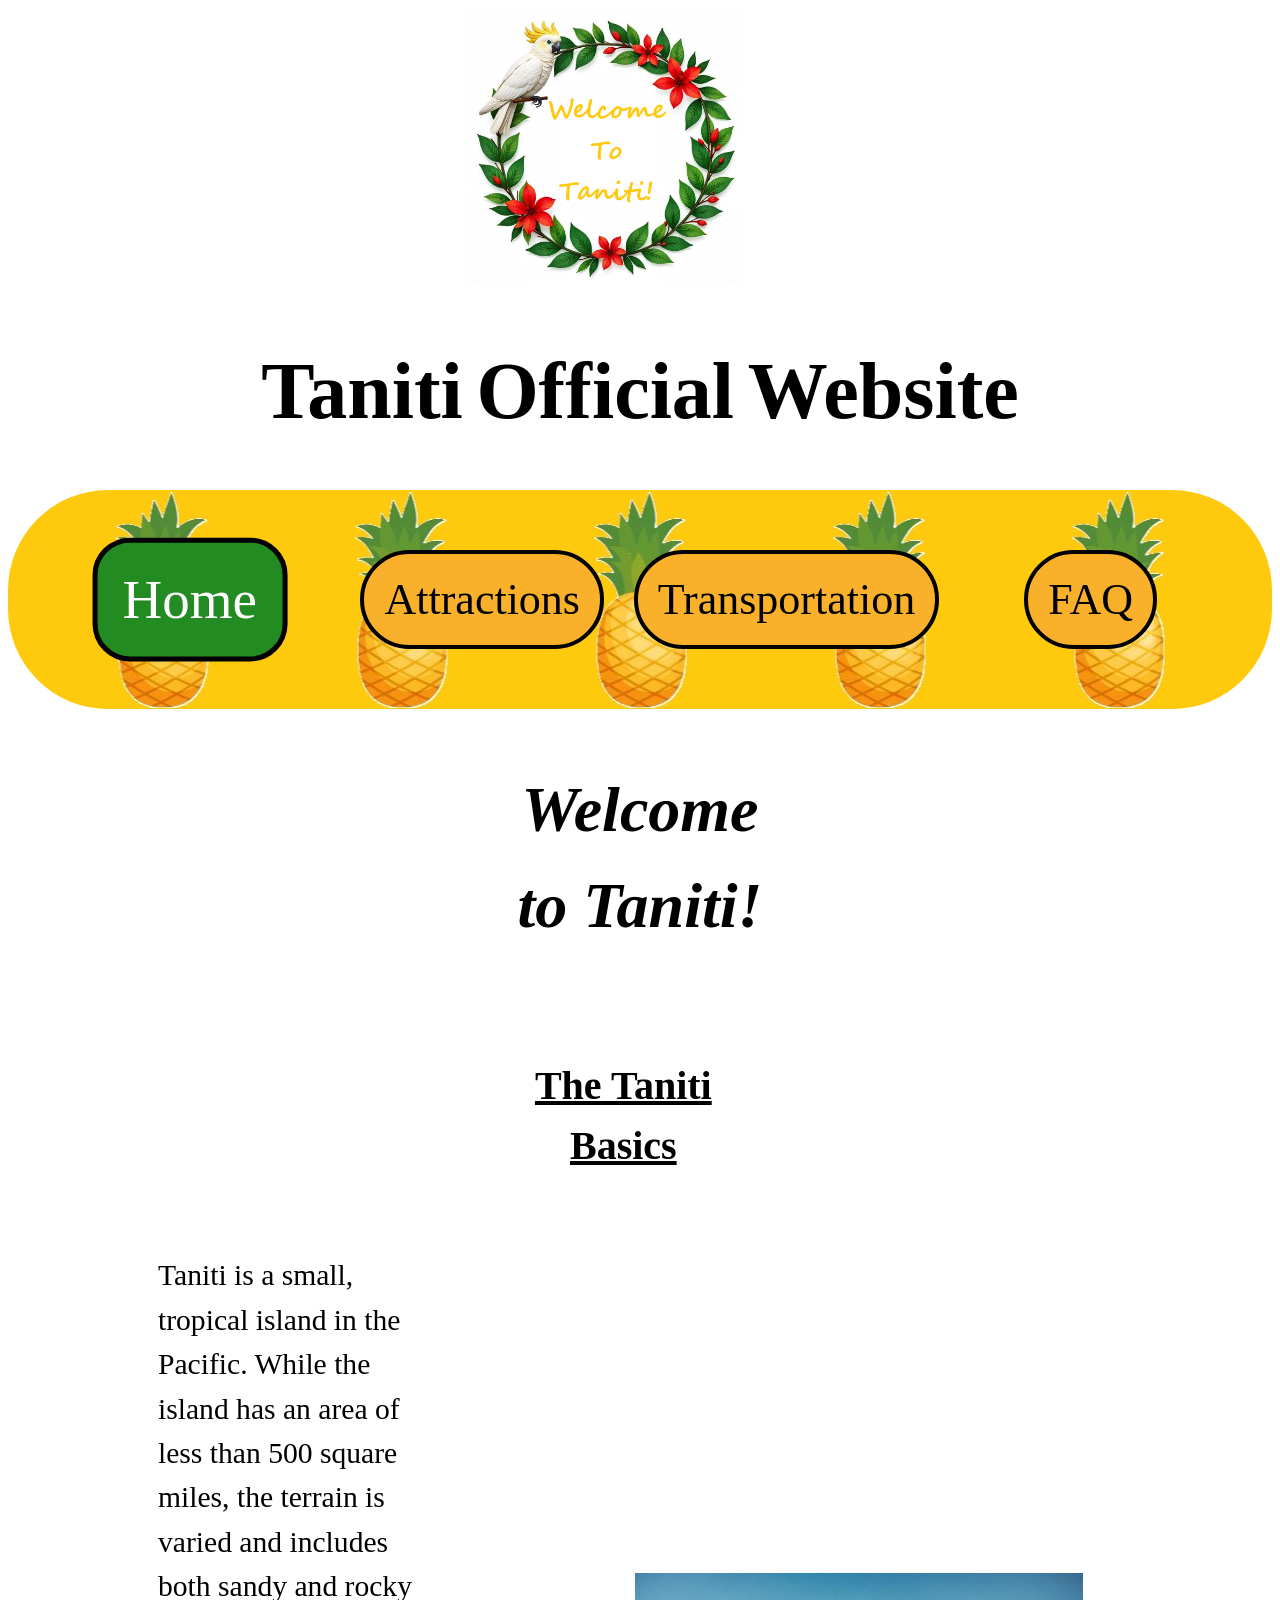
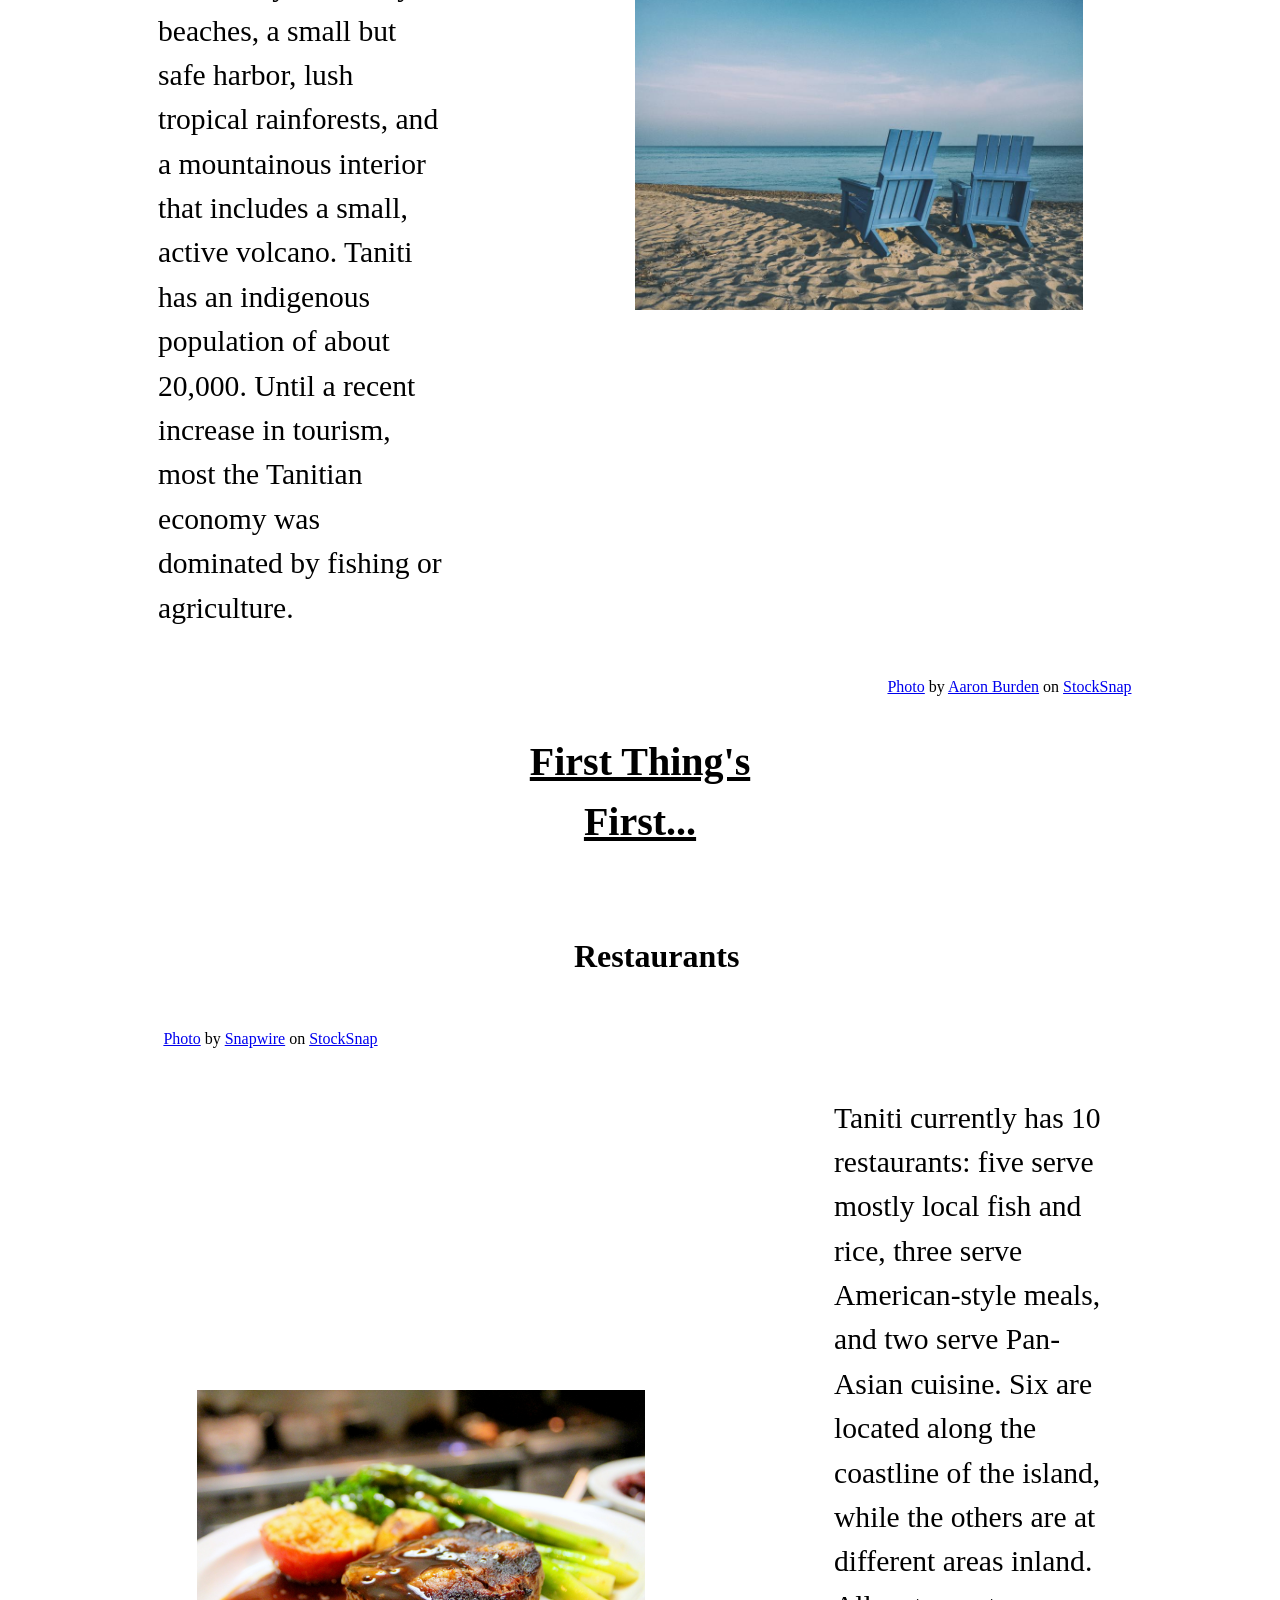
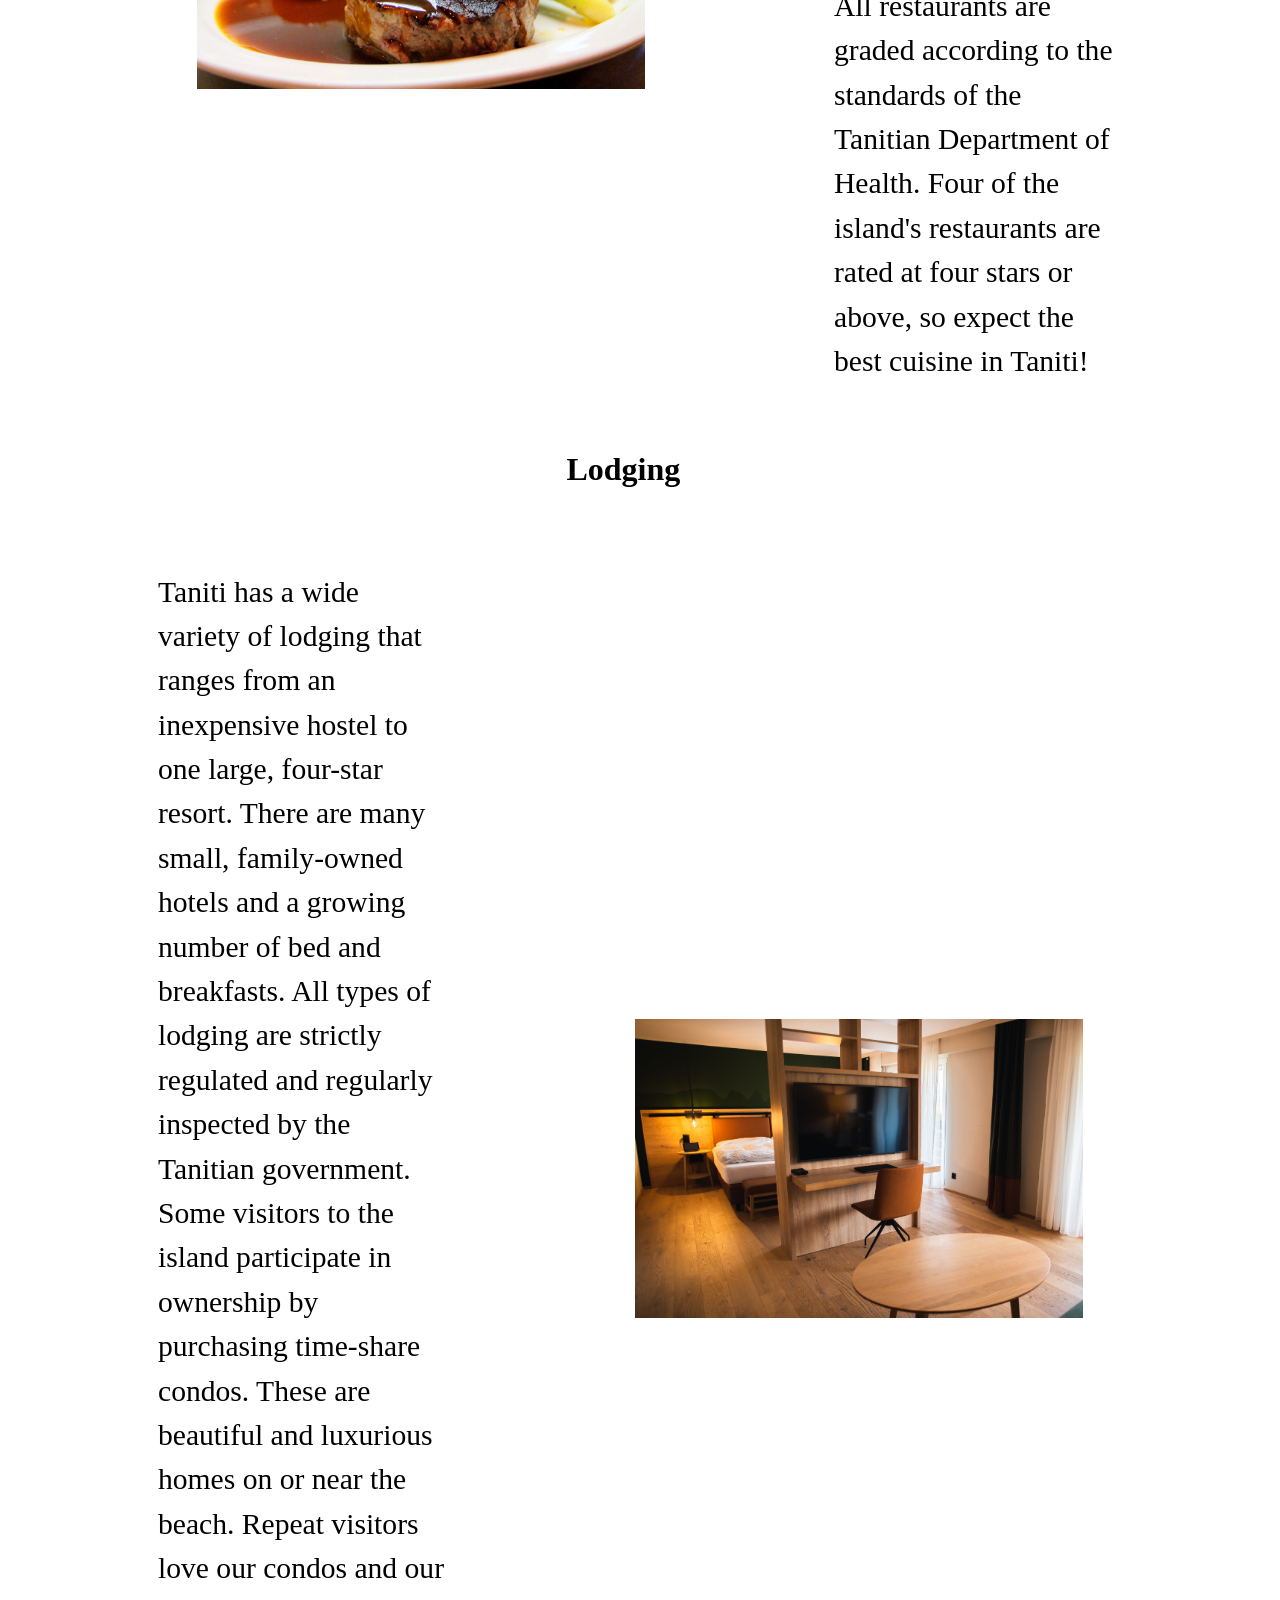
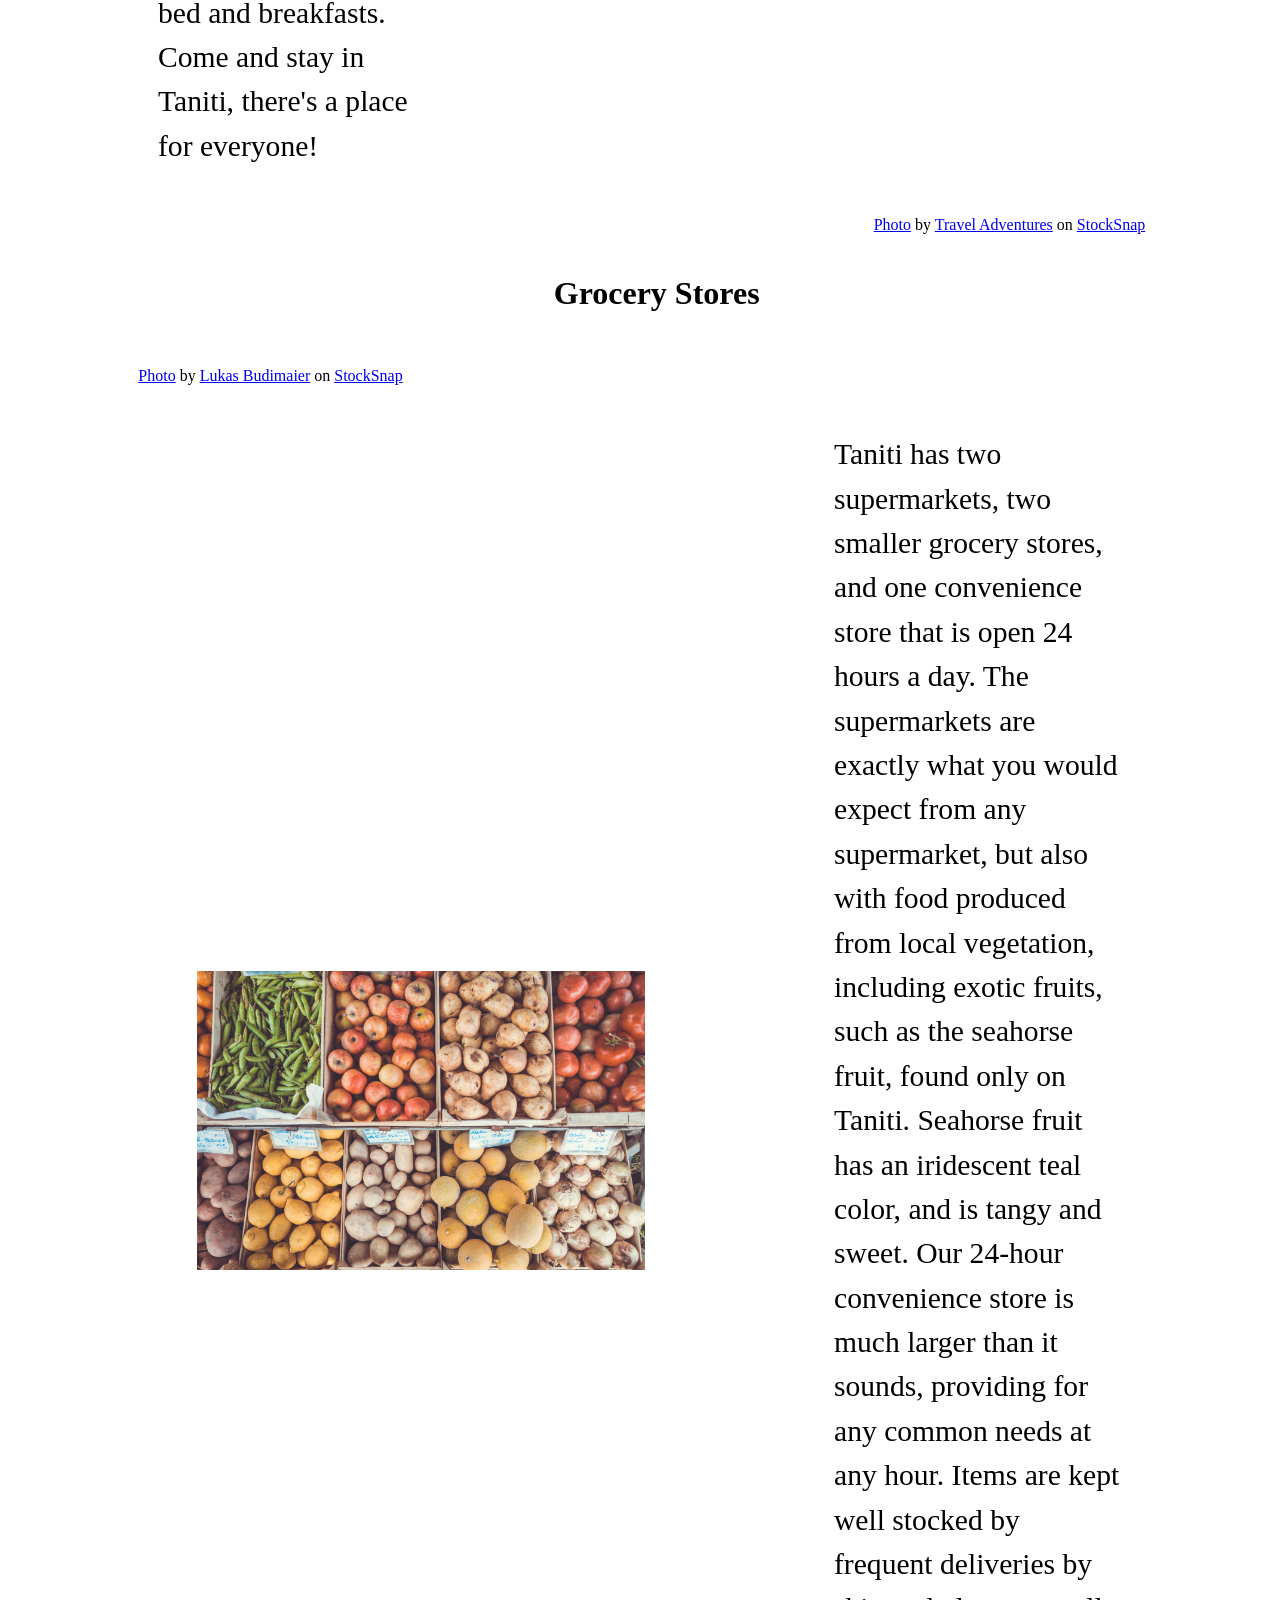
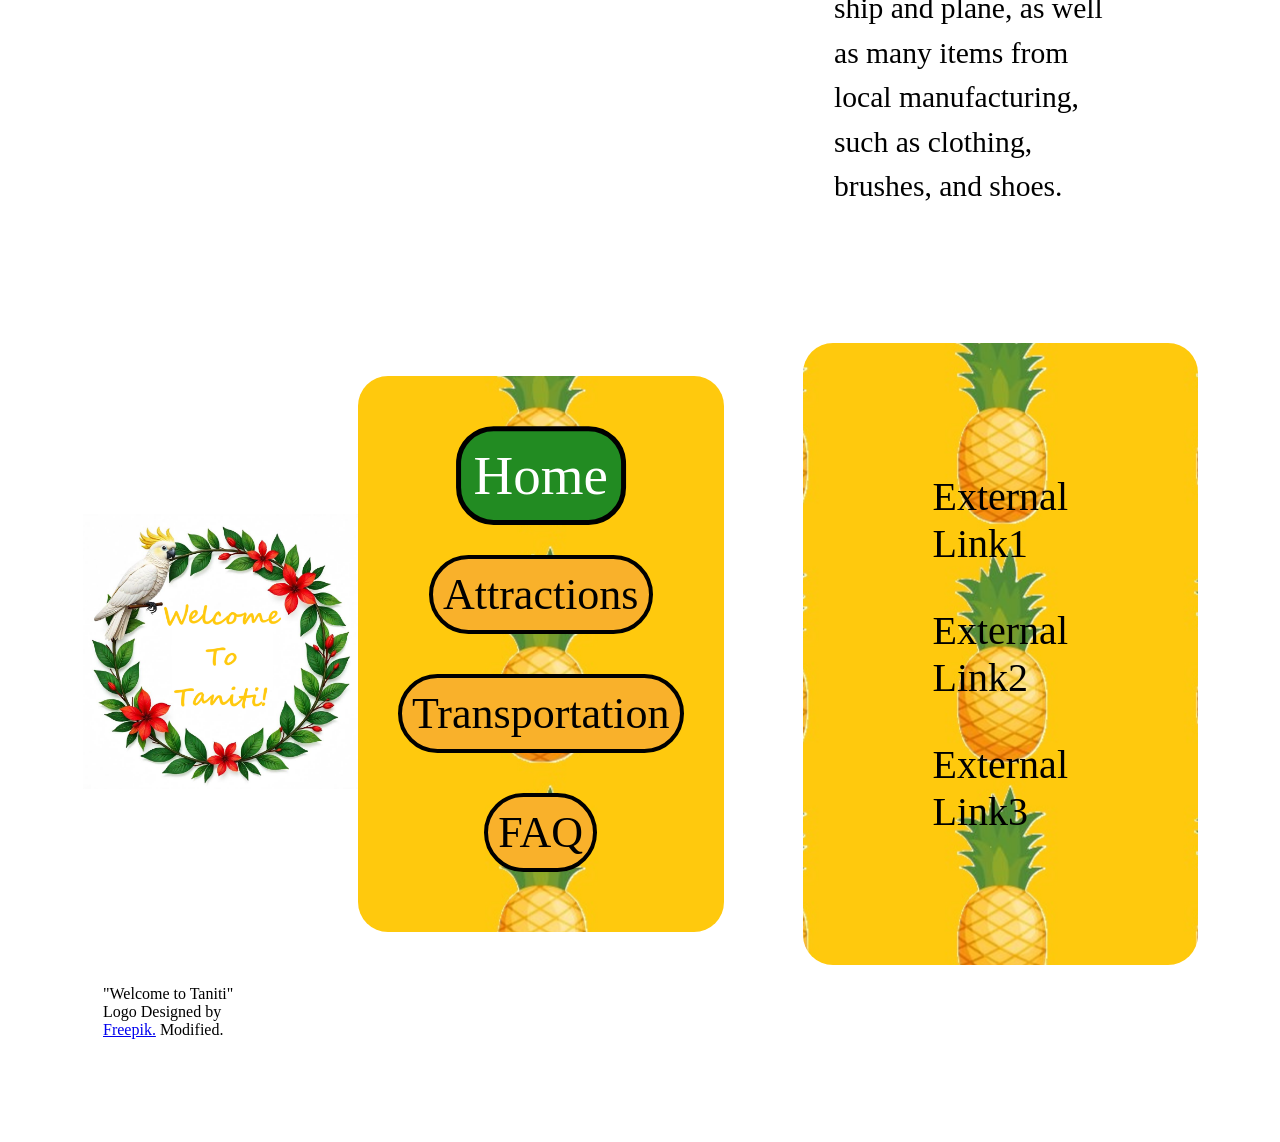
==== commit 0f0f6792: "Navigation changes and content completion. External links needed still." ====
--- a/index.html
+++ b/index.html
@@ -5,15 +5,15 @@
     <meta charset="UTF-8">
     <meta name="viewport" content="width=device-width, initial-scale=1.0">
     <link rel="stylesheet" href="/css/styles.css">
-    <script src="/javascript/myScript.js"></script>
     <title>Taniti Home Page</title>
 </head>
 
 <body>
     <header>
         <div class="header_logo_and_heading_div">
-            <a href="index.html" class="taniti_logo"><img id="top_taniti_welcome_logo" src="/images/welcome_to_taniti_freepik.jpg" class="taniti_logo"
-                alt="welcome_to_taniti_wreath_with_white_tropical_bird"></a>
+            <a href="index.html" class="taniti_logo"><img id="top_taniti_welcome_logo"
+                    src="/images/welcome_to_taniti_freepik.jpg" class="taniti_logo"
+                    alt="welcome_to_taniti_wreath_with_white_tropical_bird"></a>
             <h1 class="site_heading">Taniti </h1>
             <h1 class="site_heading">Official </h1>
             <h1 class="site_heading">Website</h1>
@@ -40,10 +40,10 @@
                 indigenous population of about 20,000. Until a recent increase in tourism, most the Tanitian economy was
                 dominated by fishing or agriculture.
             </p>
-            <img src="/images/beach-sand_0KJ4LUALSV.jpg"
-                class="content_image content_grid_item_right" alt="blue_beach_chairs_on_beach"><span id="caption_span1"
-                class="img_caption_right responsive_span"><a href="https://stocksnap.io/photo/beach-sand-0KJ4LUALSV"
-                    target="_blank">Photo</a> by <a href="https://stocksnap.io/author/20658" target="_blank">Aaron
+            <img src="/images/beach-sand_0KJ4LUALSV.jpg" class="content_image content_grid_item_right"
+                alt="blue_beach_chairs_on_beach"><span id="caption_span1" class="img_caption_right responsive_span"><a
+                    href="https://stocksnap.io/photo/beach-sand-0KJ4LUALSV" target="_blank">Photo</a> by <a
+                    href="https://stocksnap.io/author/20658" target="_blank">Aaron
                     Burden</a> on <a href="https://stocksnap.io" target="_blank">StockSnap</a></span>
         </section>
         <section class="content_container">
@@ -52,8 +52,8 @@
         <section class="content_container">
 
             <h3 class="center_justify_content_item">Restaurants</h3>
-            <img src="/images/StockSnap_JMJZKYXUWD.jpg"
-                class="content_image content_grid_item_left" alt="plate_of_food_in_fine_dining">
+            <img src="/images/StockSnap_JMJZKYXUWD.jpg" class="content_image content_grid_item_left"
+                alt="plate_of_food_in_fine_dining">
             <span id="caption_span2" class="img_caption_left responsive_span"><a
                     href="https://stocksnap.io/photo/steak-asparagus-JMJZKYXUWD" target="_blank">Photo</a> by <a
                     href="https://stocksnap.io/author/snapwire" target="_blank">Snapwire</a> on <a
@@ -78,12 +78,11 @@
                 homes on or near the beach. Repeat visitors love our condos and our bed and breakfasts. Come and stay in
                 Taniti, there's a place for everyone!
             </p>
-            <img src="/images/StockSnap_DGBAEIS33.jpg"
-                class="content_image content_grid_item_right" alt="modern_upscale_hotel_room"><span id="caption_span3"
-                class="img_caption_right responsive_span"><a href="https://stocksnap.io/photo/hotel-room-DGBAEIS339"
-                    target="_blank">Photo</a> by <a href="https://stocksnap.io/author/traveladventures"
-                    target="_blank">Travel Adventures</a> on <a href="https://stocksnap.io"
-                    target="_blank">StockSnap</a></span>
+            <img src="/images/StockSnap_DGBAEIS33.jpg" class="content_image content_grid_item_right"
+                alt="modern_upscale_hotel_room"><span id="caption_span3" class="img_caption_right responsive_span"><a
+                    href="https://stocksnap.io/photo/hotel-room-DGBAEIS339" target="_blank">Photo</a> by <a
+                    href="https://stocksnap.io/author/traveladventures" target="_blank">Travel Adventures</a> on <a
+                    href="https://stocksnap.io" target="_blank">StockSnap</a></span>
         </section>
         <section class="content_container">
             <h3 class="center_justify_content_item">Grocery Stores</h3>
@@ -104,8 +103,8 @@
     </main>
     <footer>
         <div class="bottom_logo_div">
-            <a href="index.html"><img id="bottom_taniti_welcome_logo" src="/images/welcome_to_taniti_freepik.jpg" class="taniti_logo"
-                alt="welcome_to_taniti_wreath_with_white_tropical_bird"></a>
+            <a href="index.html"><img id="bottom_taniti_welcome_logo" src="/images/welcome_to_taniti_freepik.jpg"
+                    class="taniti_logo" alt="welcome_to_taniti_wreath_with_white_tropical_bird"></a>
         </div>
         <nav class="primary_bottom_navbar">
             <a href="index.html" class="primary_bottom_nav_links current">Home</a>
@@ -117,11 +116,6 @@
             <a class="secondary_bottom_nav_links">External Link1</a>
             <a class="secondary_bottom_nav_links">External Link2</a>
             <a class="secondary_bottom_nav_links">External Link3</a>
-            <a class="secondary_bottom_nav_links">External Link4</a>
-            <a class="secondary_bottom_nav_links">External Link5</a>
-            <a class="secondary_bottom_nav_links">External Link6</a>
-            <a class="secondary_bottom_nav_links">External Link7</a>
-            <a class="secondary_bottom_nav_links">External Link8</a>
         </nav>
         <div id="bottom_caption_div">
             <span class="caption_span5">"Welcome to Taniti" Logo Designed by <a
--- a/css/styles.css
+++ b/css/styles.css
@@ -15,6 +15,10 @@
 }
 
 p {
+    font-size: 1.85rem;
+}
+
+li {
     font-size: 1.85rem;
 }
 
@@ -135,7 +139,7 @@
     padding: 110px;
     display: grid;
     grid-template-rows: 1fr 1fr 1fr;
-    grid-template-columns: auto auto auto;
+    grid-template-columns: 1fr 1fr 1fr;
     place-items: center;
     margin-left: 80px;
 }
@@ -143,11 +147,15 @@
 .secondary_bottom_nav_links {
     padding: 20px;
     color: black;
+    font-size: 2.50rem;
+    grid-column: 2;
 }
 
 .secondary_bottom_nav_links:hover {
     color: blueviolet;
     text-decoration: underline;
+    font-weight: bold;
+    padding: 10px;
 }
 
 .content_container {
@@ -216,6 +224,21 @@
     grid-column: 3;
 }
 
+.faqs_content_container {
+    display: grid;
+    grid-template-columns: 1fr 1fr 1fr 1fr 1fr;
+    grid-template-rows: auto auto;
+    column-gap: 1px;
+    row-gap: 15px;
+    line-height: 3;
+}
+
+li.faqs_grid_item_left {
+    grid-column-start: 1;
+    grid-column-end: 6;
+    margin-left: 150px;
+}
+
 #bottom_caption_div {
     margin: 20px;
     grid-column-start: 1;
@@ -385,4 +408,18 @@
         margin: 0px;
     }
 
+    .faqs_content_container {
+        display: grid;
+        grid-template-columns: auto;
+        grid-auto-rows: 1fr;
+        column-gap: 1px;
+        row-gap: 15px;
+        line-height: 1.5;
+    }
+
+    li.faqs_grid_item_left {
+        grid-column: 1;
+        margin-left: 0px;
+    }
+
 }
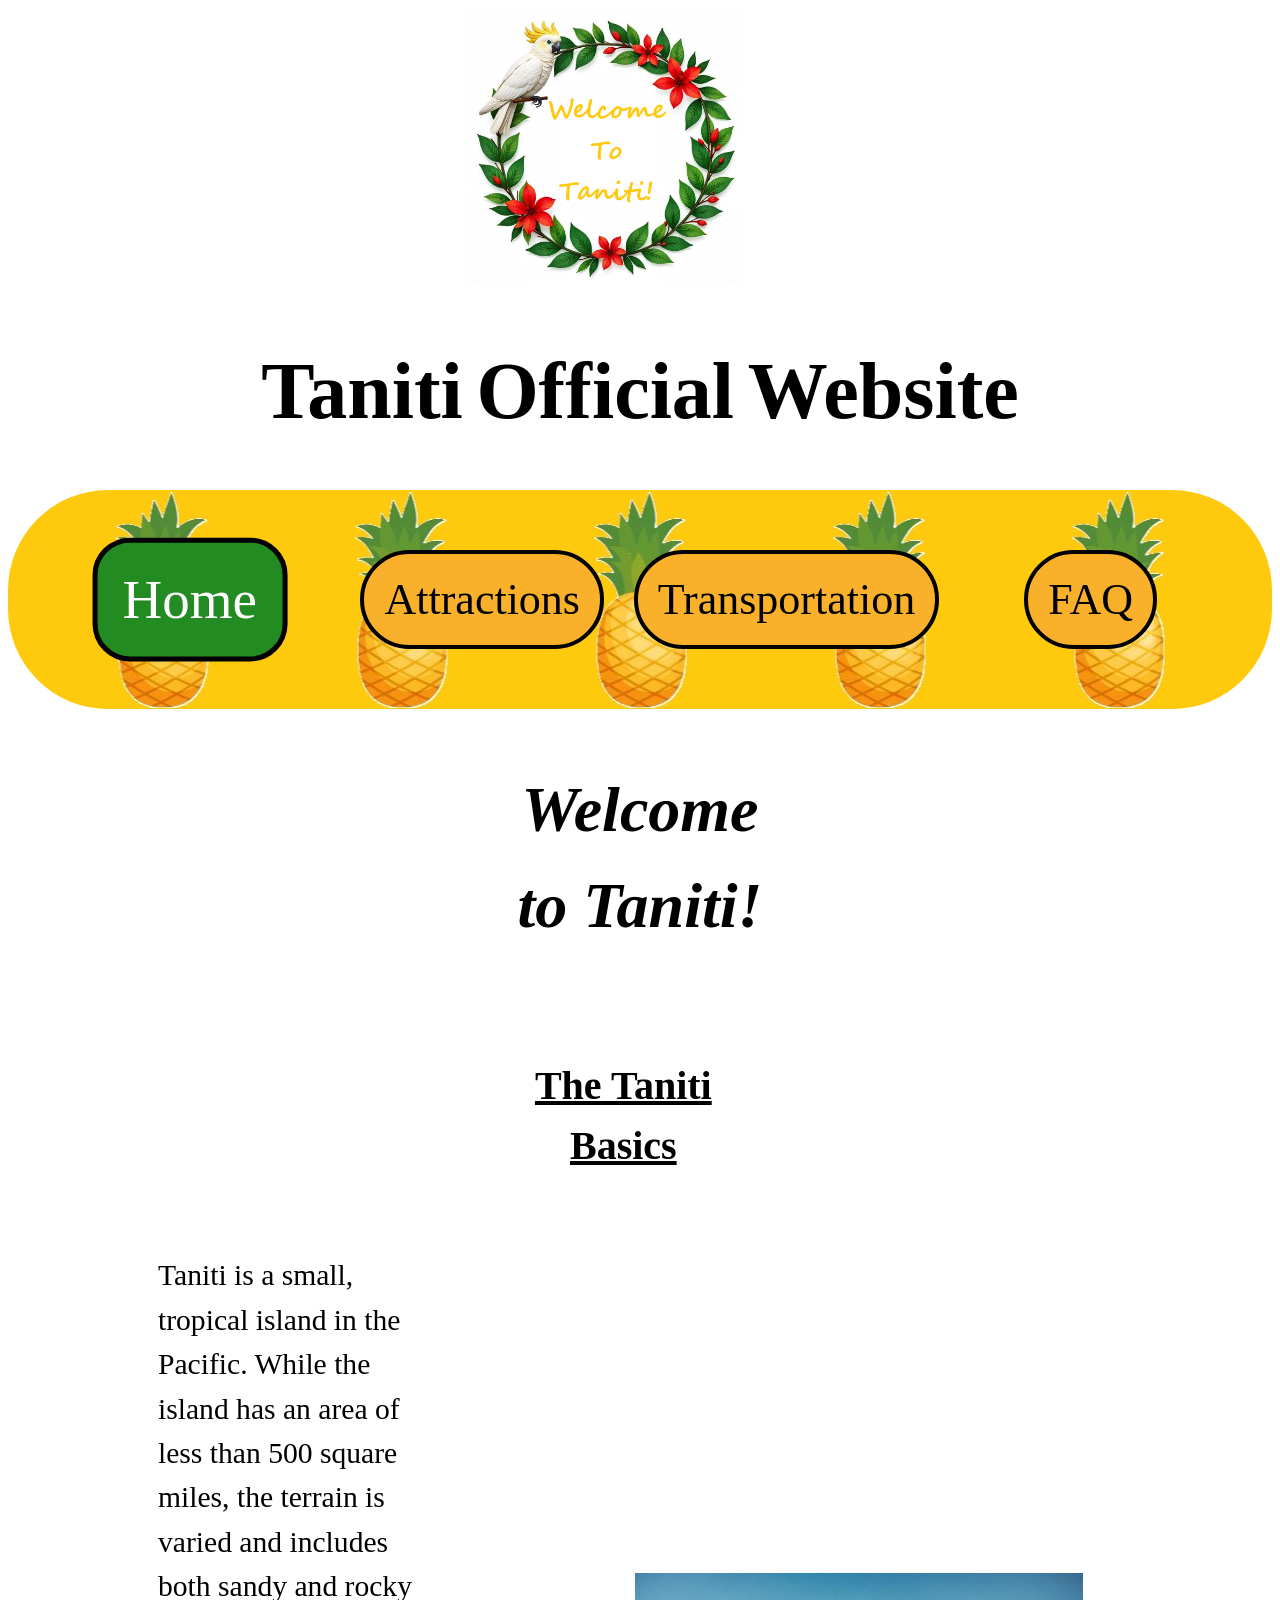
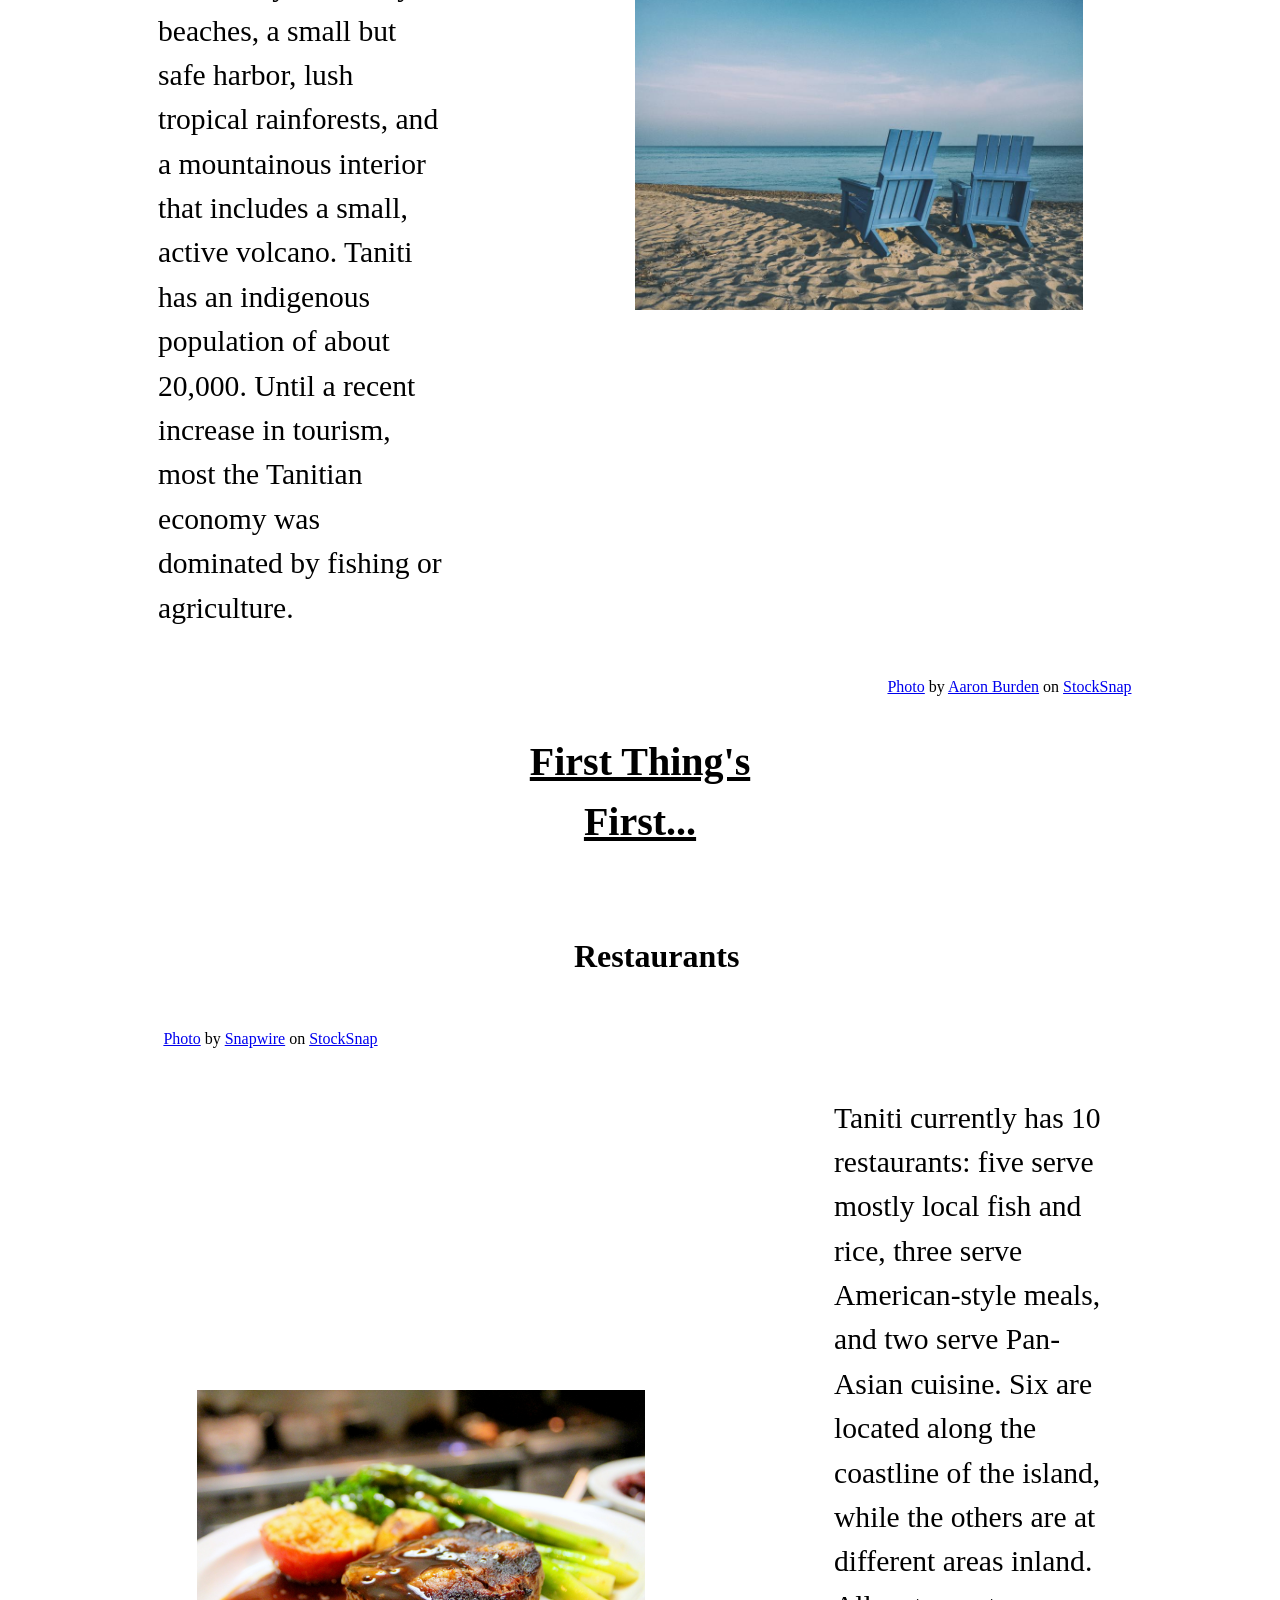
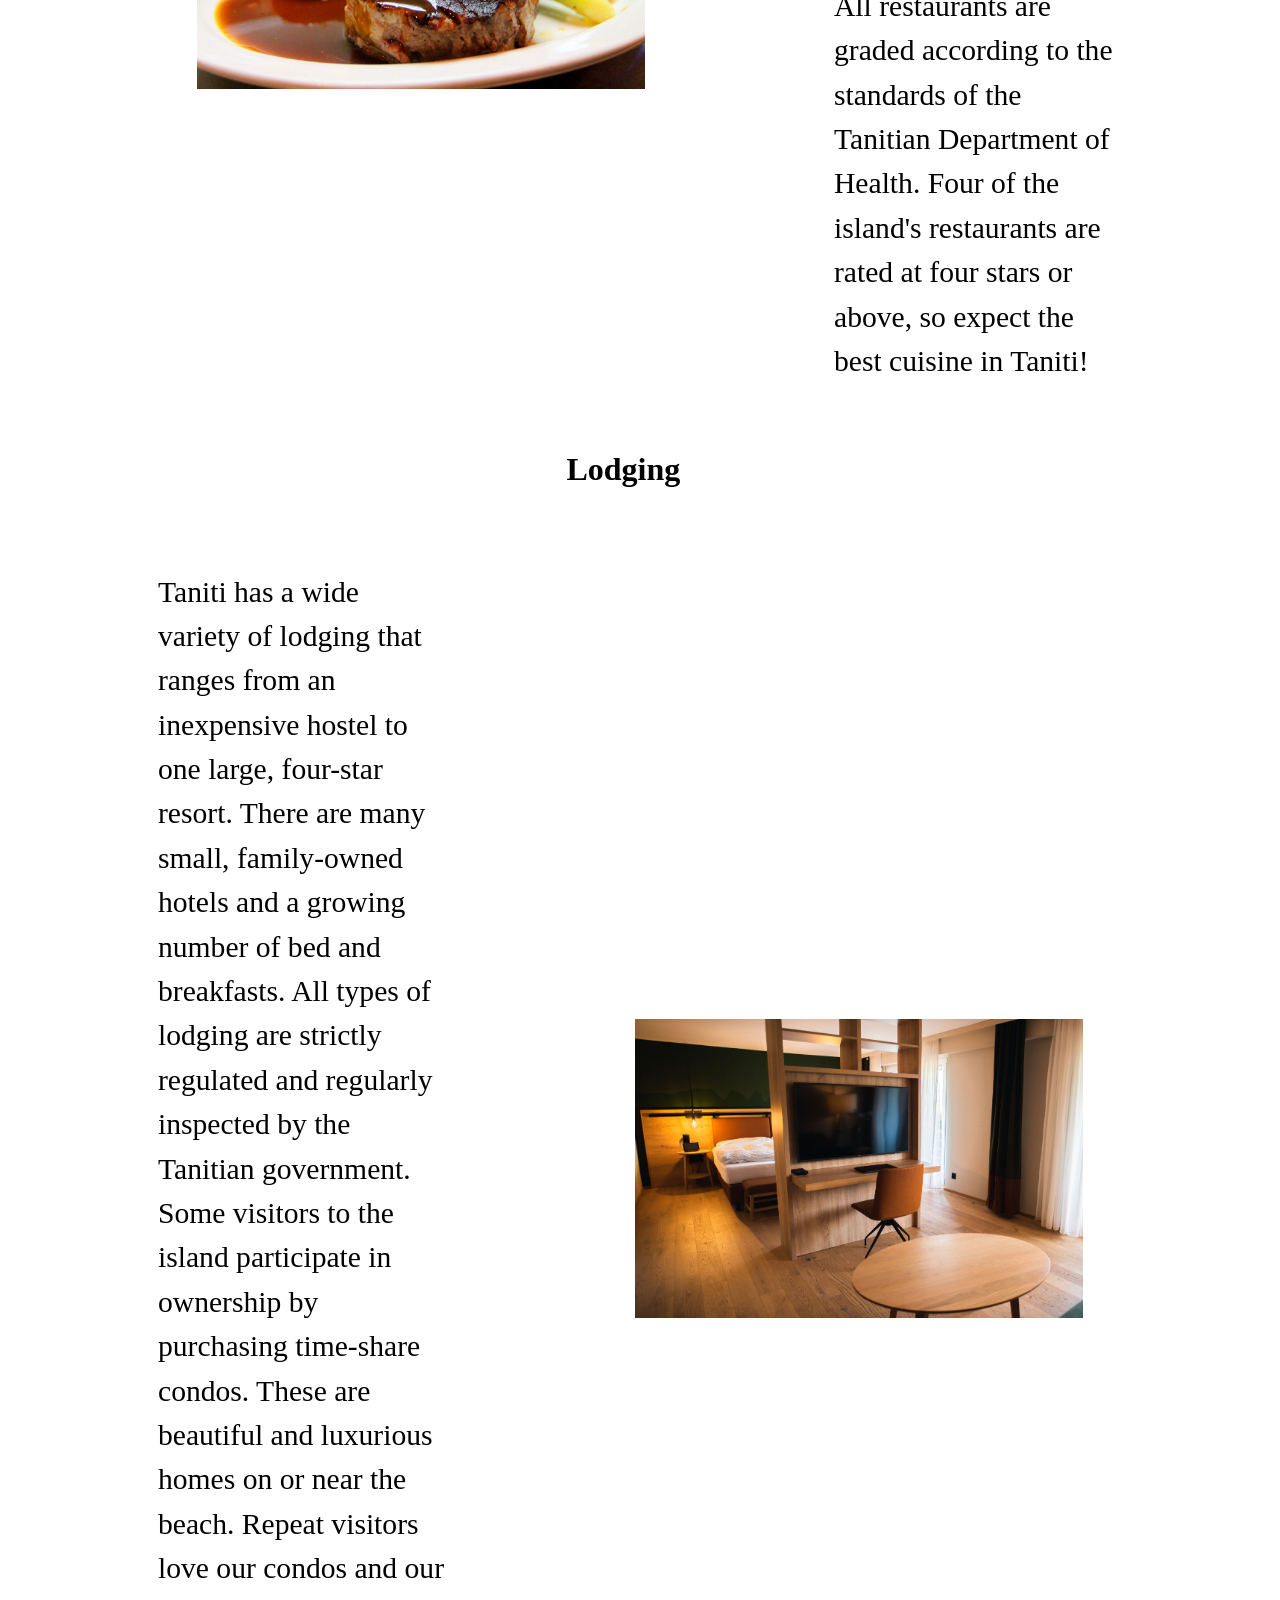
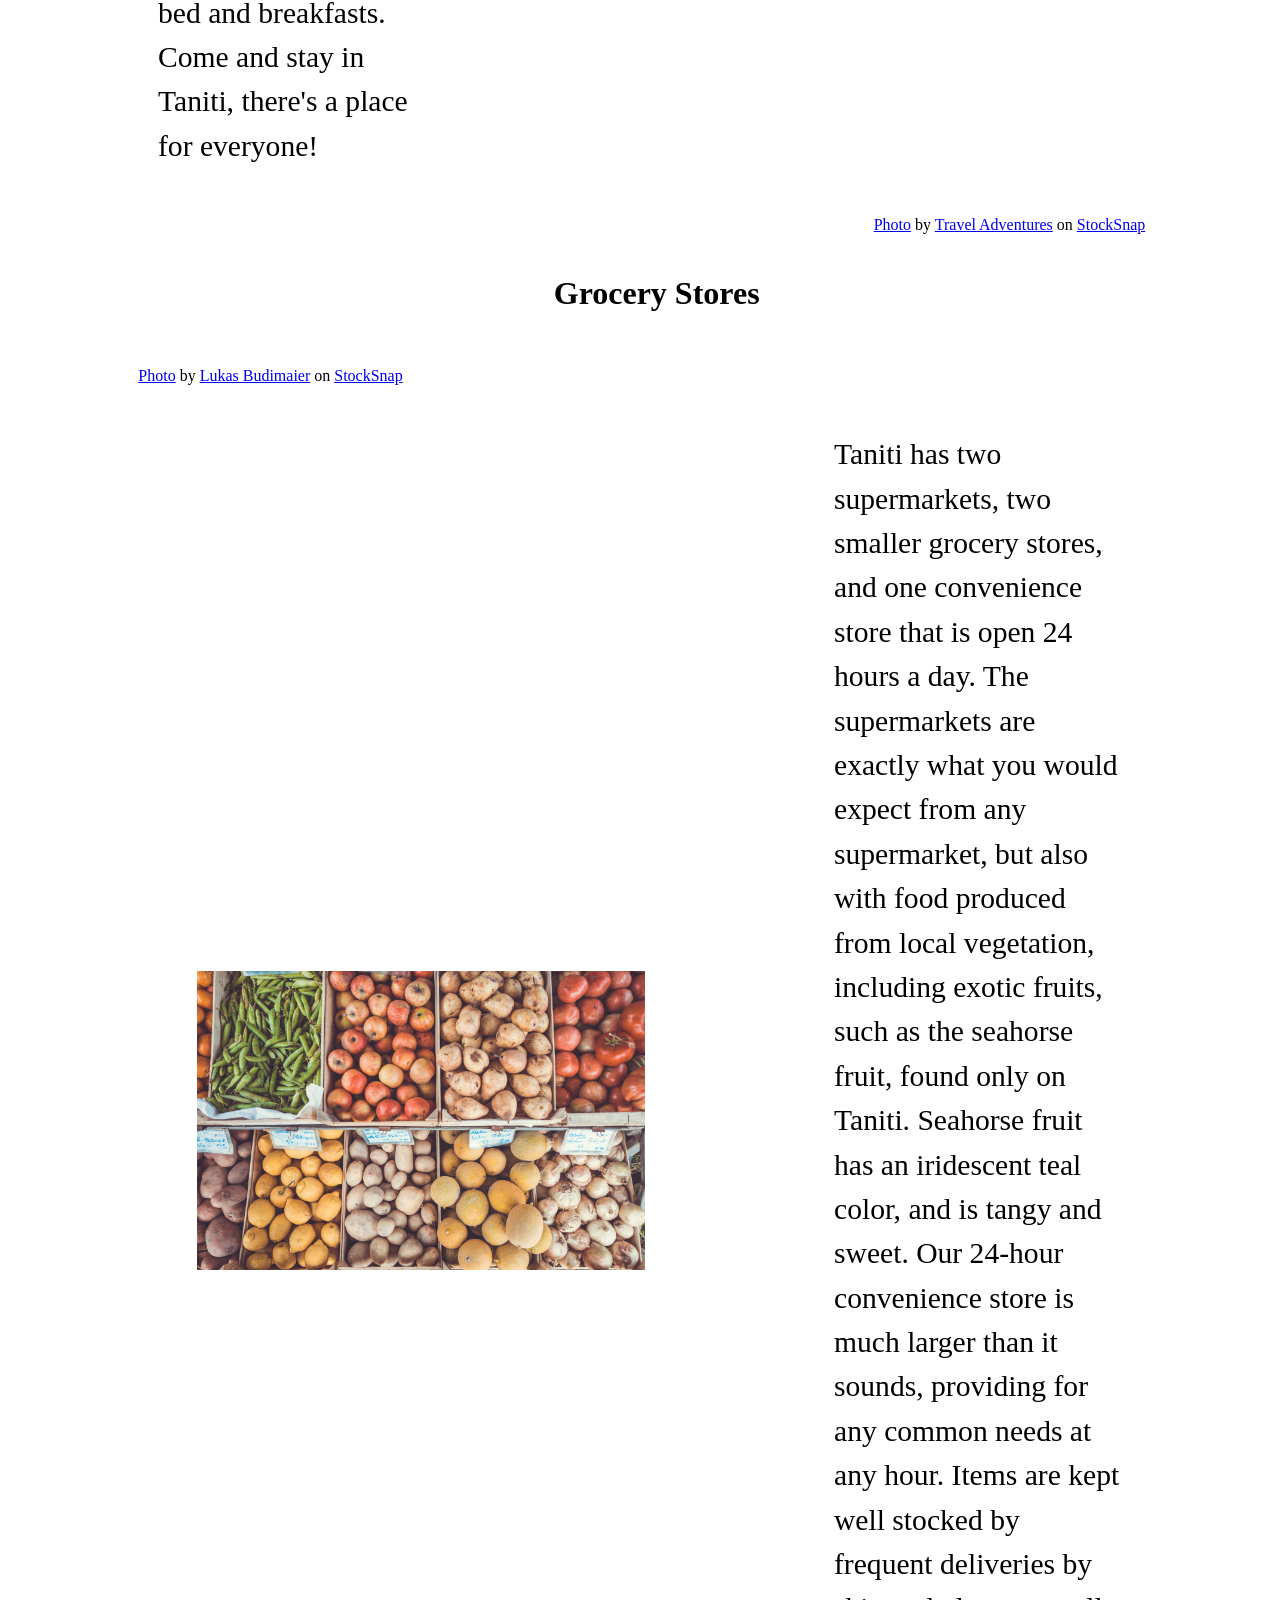
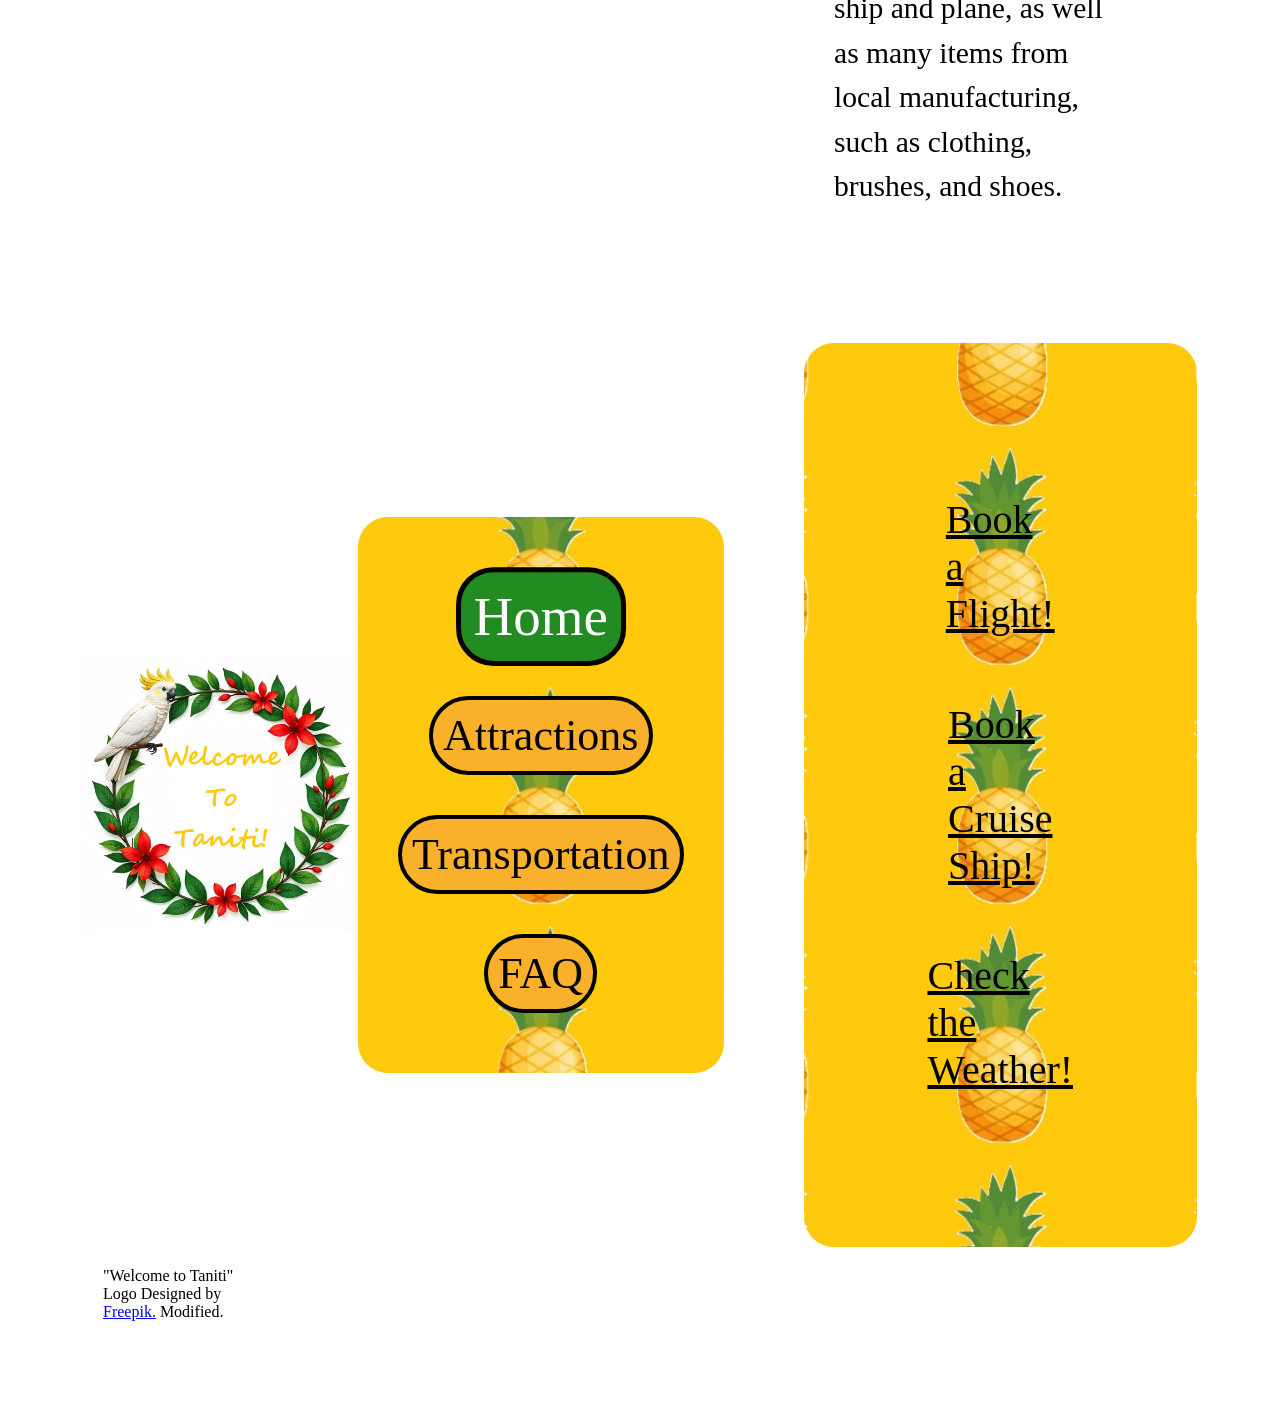
==== commit 8e94e430: "Last commit before submission of HJN1 Task 1 for D479 at WGU" ====
--- a/index.html
+++ b/index.html
@@ -113,9 +113,9 @@
             <a href="faq.html" class="primary_bottom_nav_links">FAQ</a>
         </nav>
         <nav class="secondary_bottom_navbar">
-            <a class="secondary_bottom_nav_links">External Link1</a>
-            <a class="secondary_bottom_nav_links">External Link2</a>
-            <a class="secondary_bottom_nav_links">External Link3</a>
+            <a href="https://www.expedia.com/" class="secondary_bottom_nav_links" target="_blank">Book a Flight!</a>
+            <a href="https://www.cruises.com/" class="secondary_bottom_nav_links" target="_blank">Book a Cruise Ship!</a>
+            <a href="https://weather.com/" class="secondary_bottom_nav_links" target="_blank">Check the Weather!</a>
         </nav>
         <div id="bottom_caption_div">
             <span class="caption_span5">"Welcome to Taniti" Logo Designed by <a
--- a/css/styles.css
+++ b/css/styles.css
@@ -139,7 +139,7 @@
     padding: 110px;
     display: grid;
     grid-template-rows: 1fr 1fr 1fr;
-    grid-template-columns: 1fr 1fr 1fr;
+    grid-template-columns: 1fr 1fr 1fr 1fr 1fr;
     place-items: center;
     margin-left: 80px;
 }
@@ -148,7 +148,8 @@
     padding: 20px;
     color: black;
     font-size: 2.50rem;
-    grid-column: 2;
+    grid-column-start: 2;
+    grid-column-end: 5;
 }
 
 .secondary_bottom_nav_links:hover {
@@ -385,6 +386,9 @@
         padding: 60px;
         margin-top: 15px;
         margin-left: 0px;
+        place-items: center;
+        justify-content: center;
+        text-align: center;
     }
 
     .responsive_span {
